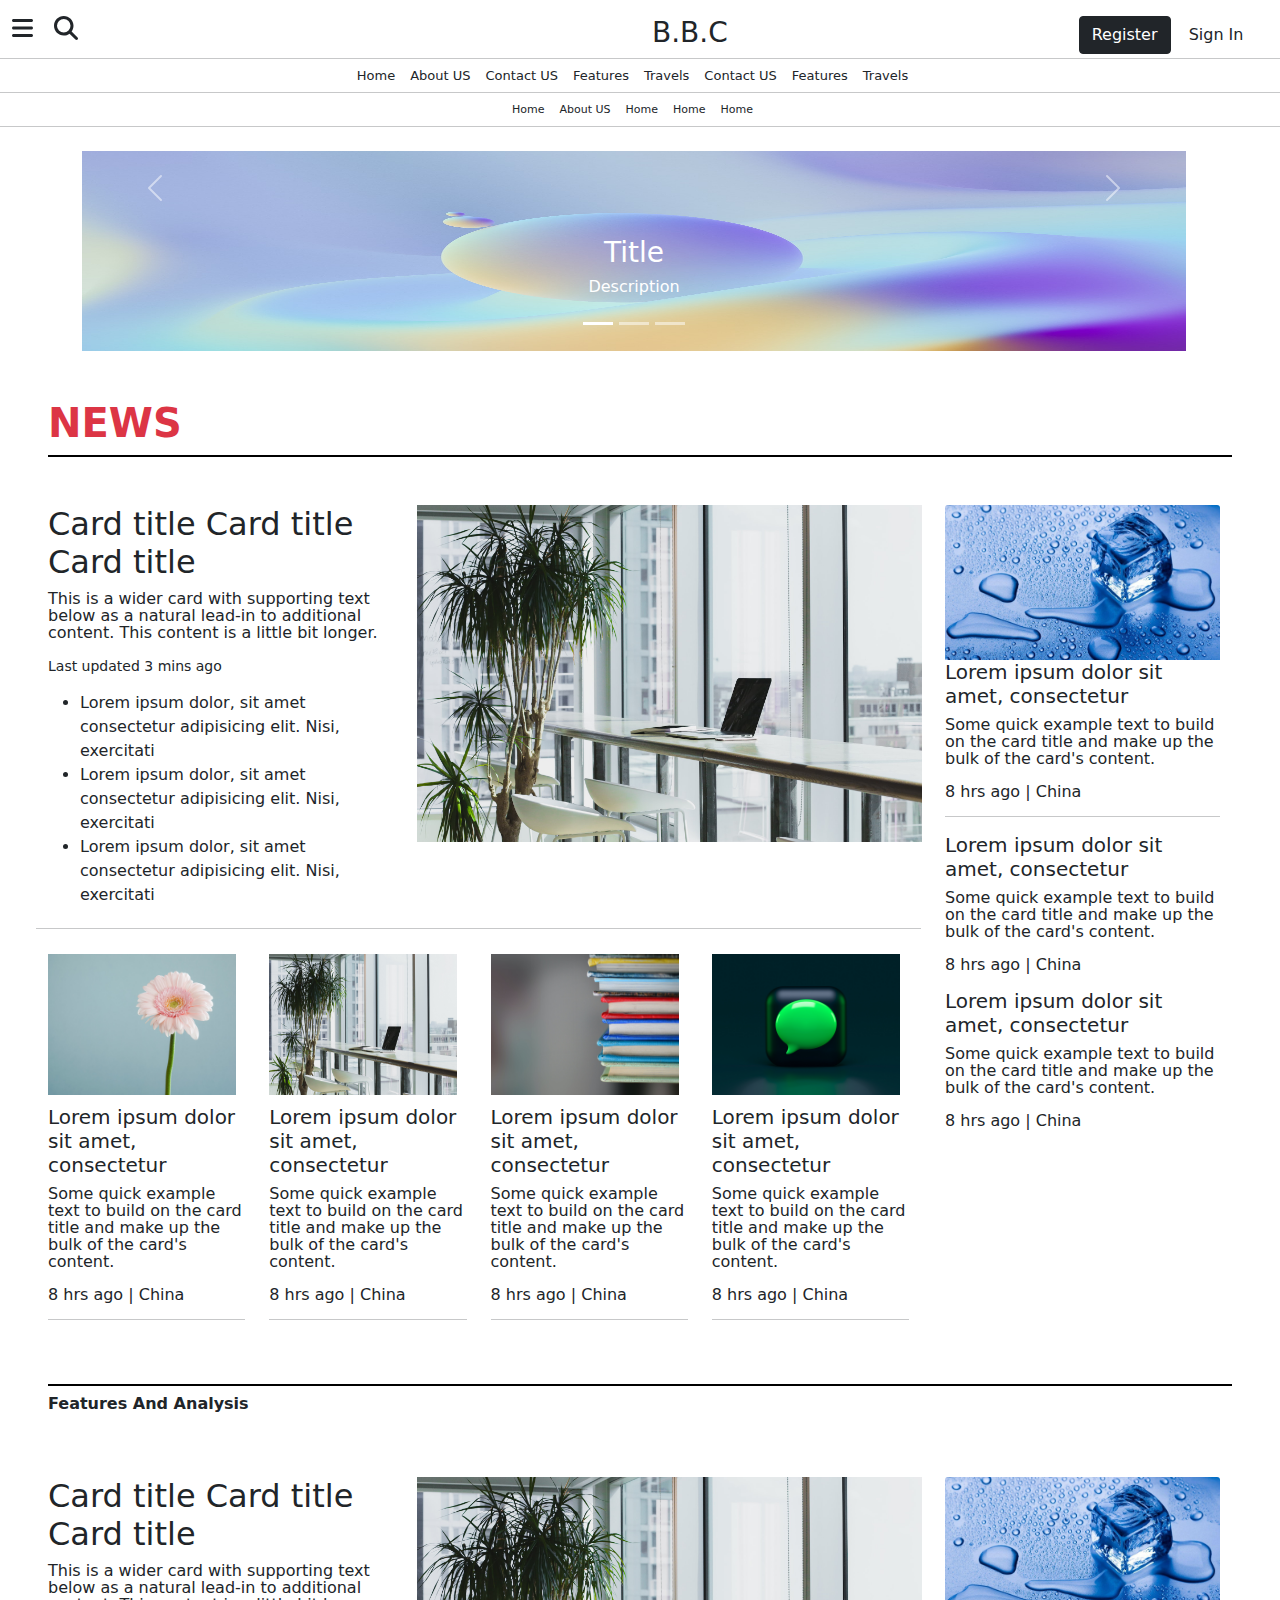
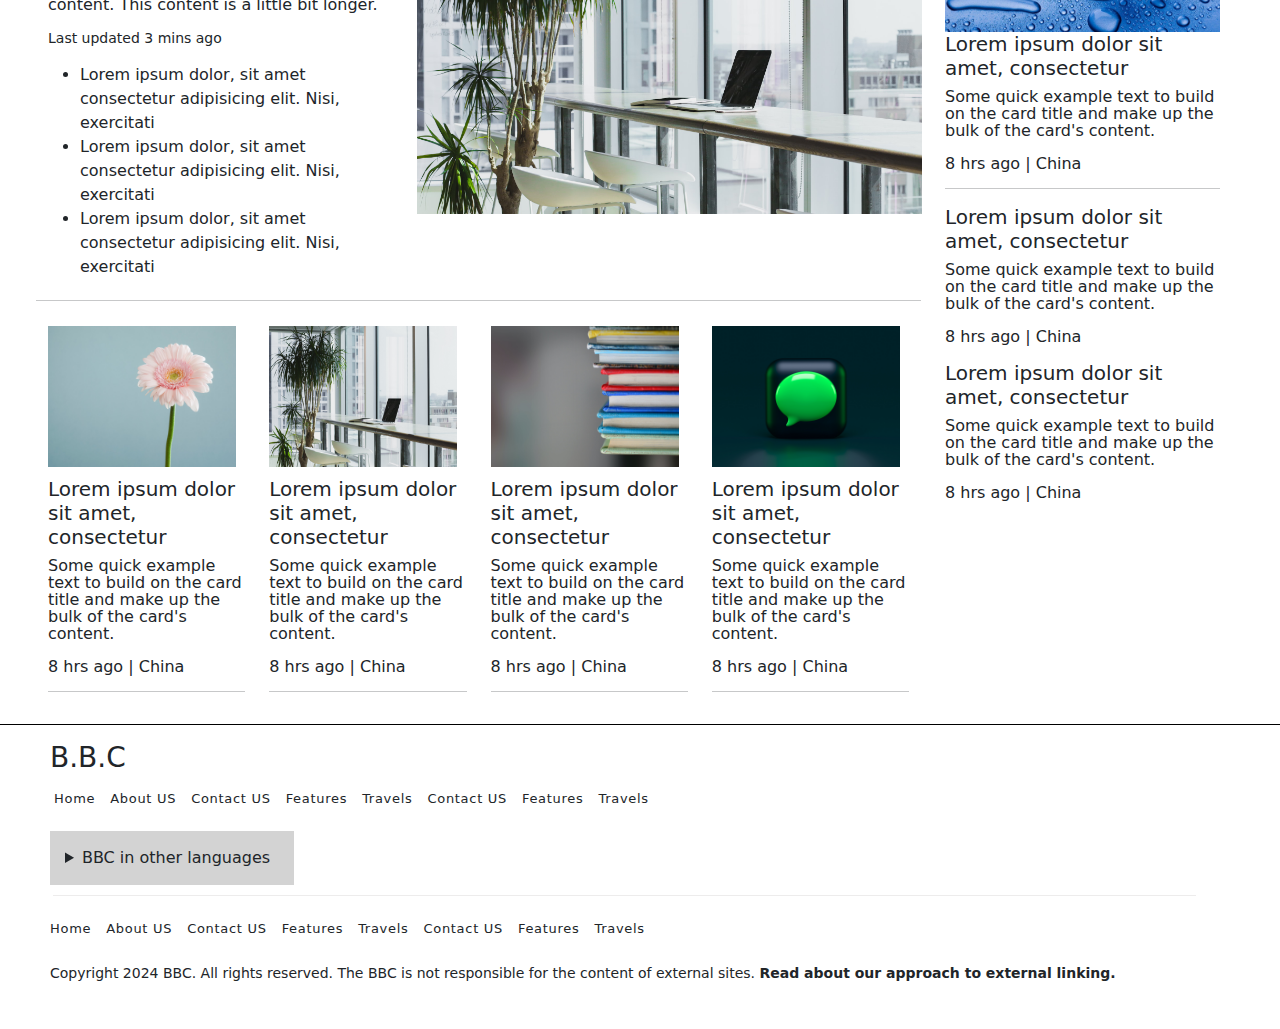
==== index.html @ 5e4a87ff "first commit" ====
<!DOCTYPE html>
<html lang="en">

<head>
    <meta charset="UTF-8">
    <meta name="viewport" content="width=device-width, initial-scale=1.0">
    <link rel="stylesheet" href="css/all.min.css">
    <link rel="stylesheet" href="css/bootstrap.min.css">
    <script src="js/jquery-3.7.1.min.js"></script>
    <script src="js/all.min.js"></script>
    <script src="js/bootstrap.bundle.js"></script>
    <link rel="stylesheet" href="css/style.css">
    <title>News Website</title>
</head>

<body>
    <!-- Start of header -->
    <div class="container-fluid header bgColor-primary">
        <div class="row pt-3">
            <div class="col-md-6">
                <i class="fa-solid fa-bars fa-xl pe-3"></i>
                <i class="fa-solid fa-magnifying-glass fa-xl"></i>
            </div>
            <div class="col-md-4">
                <h3>B.B.C</h3>
            </div>
            <div class="col-md-2">
                <button class="btn btn-dark text-white">Register</button>
                <button class="btn text-black">Sign In</button>
            </div>
        </div>
        <div class="row main-heading">
            <hr>
            <ul>
                <li>Home</li>
                <li>About US</li>
                <li>Contact US</li>
                <li>Features</li>
                <li>Travels</li>
                <li>Contact US</li>
                <li>Features</li>
                <li>Travels</li>
            </ul>
            <hr>
        </div>
        <div class="row sub-heading">
            <ul>
                <li>Home</li>
                <li>About US</li>
                <li>Home</li>
                <li>Home</li>
                <li>Home</li>
            </ul>
            <hr>
        </div>
    </div>


    <!-- Start Main content -->
    <div class="container pt-4">
        <div class="row">
            <div id="carouselId" class="carousel slide" data-bs-ride="carousel">
                <ol class="carousel-indicators">
                    <li data-bs-target="#carouselId" data-bs-slide-to="0" class="active" aria-current="true"
                        aria-label="First slide"></li>
                    <li data-bs-target="#carouselId" data-bs-slide-to="1" aria-label="Second slide"></li>
                    <li data-bs-target="#carouselId" data-bs-slide-to="2" aria-label="Third slide"></li>
                </ol>
                <div class="carousel-inner" role="listbox">
                    <div class="carousel-item active">
                        <img src="images/1.jpg" class="w-100 d-block" alt="First slide" />
                        <div class="carousel-caption d-none d-md-block">
                            <h3>Title</h3>
                            <p>Description</p>
                        </div>
                    </div>
                    <div class="carousel-item">
                        <img src="images/wp3022778-3d-wallpaper-for-laptop.jpg" class="w-100 d-block" alt="Second slide" />
                        <div class="carousel-caption d-none d-md-block">
                            <h3>Title</h3>
                            <p>Description</p>
                        </div>
                    </div>
                    <div class="carousel-item">
                        <img src="images/wp3022771-3d-wallpaper-for-laptop.jpg" class="w-100 d-block" alt="Third slide" />
                        <div class="carousel-caption d-none d-md-block">
                            <h3>Title</h3>
                            <p>Description</p>
                        </div>
                    </div>
                </div>
                <button class="carousel-control-prev" type="button" data-bs-target="#carouselId" data-bs-slide="prev">
                    <span class="carousel-control-prev-icon" aria-hidden="true"></span>
                    <span class="visually-hidden">Previous</span>
                </button>
                <button class="carousel-control-next" type="button" data-bs-target="#carouselId" data-bs-slide="next">
                    <span class="carousel-control-next-icon" aria-hidden="true"></span>
                    <span class="visually-hidden">Next</span>
                </button>
            </div>
        </div>
    </div>
    <!-- End Main content -->


    <div class="container-fluid pt-5 px-5">
        <h1 class="text-danger fw-bold">NEWS</h1>
        <hr class="full-divider">
        <div class="row pt-5">
        <div class="col-md-9">
            <div class="row">
                <div class="col-md-5">
                    <h2>Card title Card title Card title </h2>
                    <p>This is a wider card with supporting text below as a natural lead-in to additional content. This
                        content is a little bit longer.</p>
                    <p><small class="text-body-secondary">Last updated 3 mins ago</small></p>
                    <ul>
                        <li>Lorem ipsum dolor, sit amet consectetur adipisicing elit. Nisi, exercitati</li>
                        <li>Lorem ipsum dolor, sit amet consectetur adipisicing elit. Nisi, exercitati</li>
                        <li>Lorem ipsum dolor, sit amet consectetur adipisicing elit. Nisi, exercitati</li>
                    </ul>
                </div>
                <div class="col-md-7">
                    <img src="images/alesia-kazantceva-VWcPlbHglYc-unsplash (1).jpg" class="medium-img-size" alt=""
                        srcset="">
                </div>
                <hr class="pm">

                <div class="col-md-3">
                    <img src="images/andrew-small-EfhCUc_fjrU-unsplash.jpg" class="small-img-size" alt="...">
                    <h5>Lorem ipsum dolor sit amet, consectetur</h5>
                    <p class="card-text mb-3">Some quick example text to build on the card title and make up the bulk of the
                        card's content.</p>
                    <p>8 hrs ago | China</p>
                    <hr>
                </div>
                <div class="col-md-3">
                    <img src="images/alesia-kazantceva-VWcPlbHglYc-unsplash.jpg" class="small-img-size" alt="...">
                    <h5>Lorem ipsum dolor sit amet, consectetur</h5>
                    <p class="card-text mb-3">Some quick example text to build on the card title and make up the bulk of the
                        card's content.</p>
                    <p>8 hrs ago | China</p>
                    <hr>
                </div>
                <div class="col-md-3">
                    <img src="images/kimberly-farmer-lUaaKCUANVI-unsplash.jpg" class="small-img-size" alt="...">
                    <h5>Lorem ipsum dolor sit amet, consectetur</h5>
                    <p class="card-text mb-3">Some quick example text to build on the card title and make up the bulk of the
                        card's content.</p>
                    <p>8 hrs ago | China</p>
                    <hr>
                </div>
                <div class="col-md-3">
                    <img src="images/Bubble-green.jpg" class="small-img-size" alt="...">
                    <h5>Lorem ipsum dolor sit amet, consectetur</h5>
                    <p class="card-text mb-3">Some quick example text to build on the card title and make up the bulk of the
                        card's content.</p>
                    <p>8 hrs ago | China</p>
                    <hr>
                </div>

            </div>    
        </div>
            <div class="col-md-3">
                <div>
                    <img src="images/wp3022773-3d-wallpaper-for-laptop.jpg" class="card-img-top" alt="...">
                    <h5>Lorem ipsum dolor sit amet, consectetur</h5>
                    <p class="card-text mb-3">Some quick example text to build on the card title and make up the bulk of the
                        card's content.</p>
                    <p>8 hrs ago | China</p>
                    <hr>
                </div>
                <div>
                    <h5>Lorem ipsum dolor sit amet, consectetur</h5>
                    <p class="card-text mb-3">Some quick example text to build on the card title and make up the bulk of the
                        card's content.</p>
                    <p>8 hrs ago | China</p> 
                </div>
                <div>
                    <h5>Lorem ipsum dolor sit amet, consectetur</h5>
                    <p class="card-text mb-3">Some quick example text to build on the card title and make up the bulk of the
                        card's content.</p>
                    <p>8 hrs ago | China</p>
                    
                </div>
                
            </div>
         
        </div>
    </div>

    <div class="container-fluid pt-5 px-5">
        <hr class="full-divider">
        <h6 class="fw-bold py-2">Features And Analysis</h6>
        <div class="row pt-5">
        <div class="col-md-9">
            <div class="row">
                
                <div class="col-sm-12 col-md-5">
                    <h2>Card title Card title Card title </h2>
                    <p>This is a wider card with supporting text below as a natural lead-in to additional content. This
                        content is a little bit longer.</p>
                    <p><small class="text-body-secondary">Last updated 3 mins ago</small></p>
                    <ul>
                        <li>Lorem ipsum dolor, sit amet consectetur adipisicing elit. Nisi, exercitati</li>
                        <li>Lorem ipsum dolor, sit amet consectetur adipisicing elit. Nisi, exercitati</li>
                        <li>Lorem ipsum dolor, sit amet consectetur adipisicing elit. Nisi, exercitati</li>
                    </ul>
                </div>
                <div class="col-sm-12 col-md-7">
                    <img src="images/alesia-kazantceva-VWcPlbHglYc-unsplash (1).jpg" class="medium-img-size" alt=""
                        srcset="">
                </div>
                <hr class="pm">

                <div class="col-sm-6 col-md-4 col-lg-3">
                    <img src="images/andrew-small-EfhCUc_fjrU-unsplash.jpg" class="small-img-size" alt="...">
                    <h5>Lorem ipsum dolor sit amet, consectetur</h5>
                    <p class="card-text mb-3">Some quick example text to build on the card title and make up the bulk of the
                        card's content.</p>
                    <p>8 hrs ago | China</p>
                    <hr>
                </div>
                <div class="col-sm-6 col-md-4 col-lg-3">
                    <img src="images/alesia-kazantceva-VWcPlbHglYc-unsplash.jpg" class="small-img-size" alt="...">
                    <h5>Lorem ipsum dolor sit amet, consectetur</h5>
                    <p class="card-text mb-3">Some quick example text to build on the card title and make up the bulk of the
                        card's content.</p>
                    <p>8 hrs ago | China</p>
                    <hr>
                </div>
                <div class="col-sm-6 col-md-4 col-lg-3">
                    <img src="images/kimberly-farmer-lUaaKCUANVI-unsplash.jpg" class="small-img-size" alt="...">
                    <h5>Lorem ipsum dolor sit amet, consectetur</h5>
                    <p class="card-text mb-3">Some quick example text to build on the card title and make up the bulk of the
                        card's content.</p>
                    <p>8 hrs ago | China</p>
                    <hr>
                </div>
                <div class="col-sm-6 col-md-4 col-lg-3">
                    <img src="images/Bubble-green.jpg" class="small-img-size" alt="...">
                    <h5>Lorem ipsum dolor sit amet, consectetur</h5>
                    <p class="card-text mb-3">Some quick example text to build on the card title and make up the bulk of the
                        card's content.</p>
                    <p>8 hrs ago | China</p>
                    <hr>
                </div>
            </div>    
        </div>
            <div class="col-md-3">
                <div>
                    <img src="images/wp3022773-3d-wallpaper-for-laptop.jpg" class="card-img-top" alt="...">
                    <h5>Lorem ipsum dolor sit amet, consectetur</h5>
                    <p class="card-text mb-3">Some quick example text to build on the card title and make up the bulk of the
                        card's content.</p>
                    <p>8 hrs ago | China</p>
                    <hr>
                </div>
                <div>
                    <h5>Lorem ipsum dolor sit amet, consectetur</h5>
                    <p class="card-text mb-3">Some quick example text to build on the card title and make up the bulk of the
                        card's content.</p>
                    <p>8 hrs ago | China</p> 
                </div>
                <div>
                    <h5>Lorem ipsum dolor sit amet, consectetur</h5>
                    <p class="card-text mb-3">Some quick example text to build on the card title and make up the bulk of the
                        card's content.</p>
                    <p>8 hrs ago | China</p>
                    
                </div>
                
            </div>
         
        </div>
    </div>
    </div>

    <!-- End of header -->
    <hr class="full-page-divider">
    <footer>
        <h3 class="">B.B.C</h3>
        <div class="row fheading">
            <ul class="p-3">
                <li>Home</li>
                <li>About US</li>
                <li>Contact US</li>
                <li>Features</li>
                <li>Travels</li>
                <li>Contact US</li>
                <li>Features</li>
                <li>Travels</li>
            </ul>

            <details>
                <summary>BBC in other languages</summary>
                <div class="container language">
                    <h2 class="py-3">The BBC is in multiple languages</h2>
                    <p>Read the BBC In your own language</p>

                    <table class="table">
                        <thead>
                            <tr>
                                <th scope="col">#</th>
                                <th scope="col">First</th>
                                <th scope="col">Last</th>
                                <th scope="col">Handle</th>
                            </tr>
                        </thead>
                        <tbody>
                            <tr>
                                <th scope="row">1</th>
                                <td>Mark</td>
                                <td>Otto</td>
                                <td>@mdo</td>
                            </tr>
                            <tr>
                                <th scope="row">2</th>
                                <td>Jacob</td>
                                <td>Thornton</td>
                                <td>@fat</td>
                            </tr>
                            <tr>
                                <th scope="row">3</th>
                                <td>Larry</td>
                                <td>the Bird</td>
                                <td>@twitter</td>
                            </tr>
                        </tbody>
                    </table>
                </div>
            </details>
            <hr>
        </div>

        <div class="row fheading">
            <ul class="py-3">
                <li>Home</li>
                <li>About US</li>
                <li>Contact US</li>
                <li>Features</li>
                <li>Travels</li>
                <li>Contact US</li>
                <li>Features</li>
                <li>Travels</li>
            </ul>
        </div>

        <small class="pb-5">Copyright 2024 BBC. All rights reserved.
            The BBC is not responsible for the content of external sites.
            <b>Read about our approach to external linking.</b></small>


    </footer>

</body>

</html>
---- css/style.css ----
:root{
    --color-primary:rgb(0, 0, 0);
    --background-color:rgb(255, 255, 255);
    --hr-color:rgb(207, 202, 202);
}

/* :root[mode="dark"]{
    --color-primary:white;
    --background-color:black;
    --hr-color:rgb(207, 202, 202);
} */

.bgColor-primary{
    background-color: var(--background-color);
}

.full-divider{
    height: 2px !important;
    background-color: black;
    opacity: inherit;
    margin: 0px;
}
.full-page-divider{
    height: 1px !important;
    background-color: black;
    opacity: inherit;
}
p{
    line-height: 17px;
}
.pm{
    margin-top: 5px;
    margin-bottom: 25px;
}
.medium-img-size{
    max-width:604%;
    max-height:337px;
}
.small-img-size{
    width:188px;
    height:141px;
    margin-bottom: 10px;
}
.header {
    position: fixed;
    z-index: 1;
}
body > div.container-fluid.header > div.row.sub-heading.bg-light > hr{
    margin-bottom: 0px;
}
.container-fluid,.header{
    padding-right: 0px;
}
.sub-heading ul {
    display: flex;
    justify-content: center;
    align-items: center;
    line-height: 1px;
    font-size: 11px;
}
.sub-heading ul li {
    display: inline;
    padding-right: 15px;
}
.main-heading ul {
    display: flex;
    justify-content: center;
    align-items: center;
    line-height: 1px;
    font-size: 13px;
    font-weight: 500;
}

.main-heading ul li {
    display: inline;
    padding-right: 15px;
}

.fheading ul {
    display: flex;
    align-items: center;
    line-height: 1px;
    font-size: 13px;
    font-weight: 500;
    /* margin: 0px 0px 5px 60px; */
}

.fheading ul li {
    display: inline;
    padding-right: 15px;

}
.row,.fheading{
    margin-right: 0px;
}
summary{
    /* margin-left: 105px; */
    background-color: lightgrey;
    width: 20%;
    padding: 15px;
    margin-bottom: 10px;
}
.language{
    margin-top:-10px;
    text-align: center;
    margin-left: auto;
    margin-right: auto;
    width: 85%;
    background-color: lightgray;
    padding-top: 60px;
  }
  .fheading ul{
    /* margin-left: 100px; */
    letter-spacing: 0.7px;
    font-weight: 500;
  }

  .fheading hr{
    margin-left: 15px;
    width: 92%;
    background-color: #b8b5b5;
    }
    footer{
        margin-left: 50px;
        text-align: left;
    }

    /* start Crousel */
    .carousel-item img{
        max-width: 1281px;
        margin: auto;
        max-height: 200px;
        margin-top: 127px;
        z-index: -6;
    }
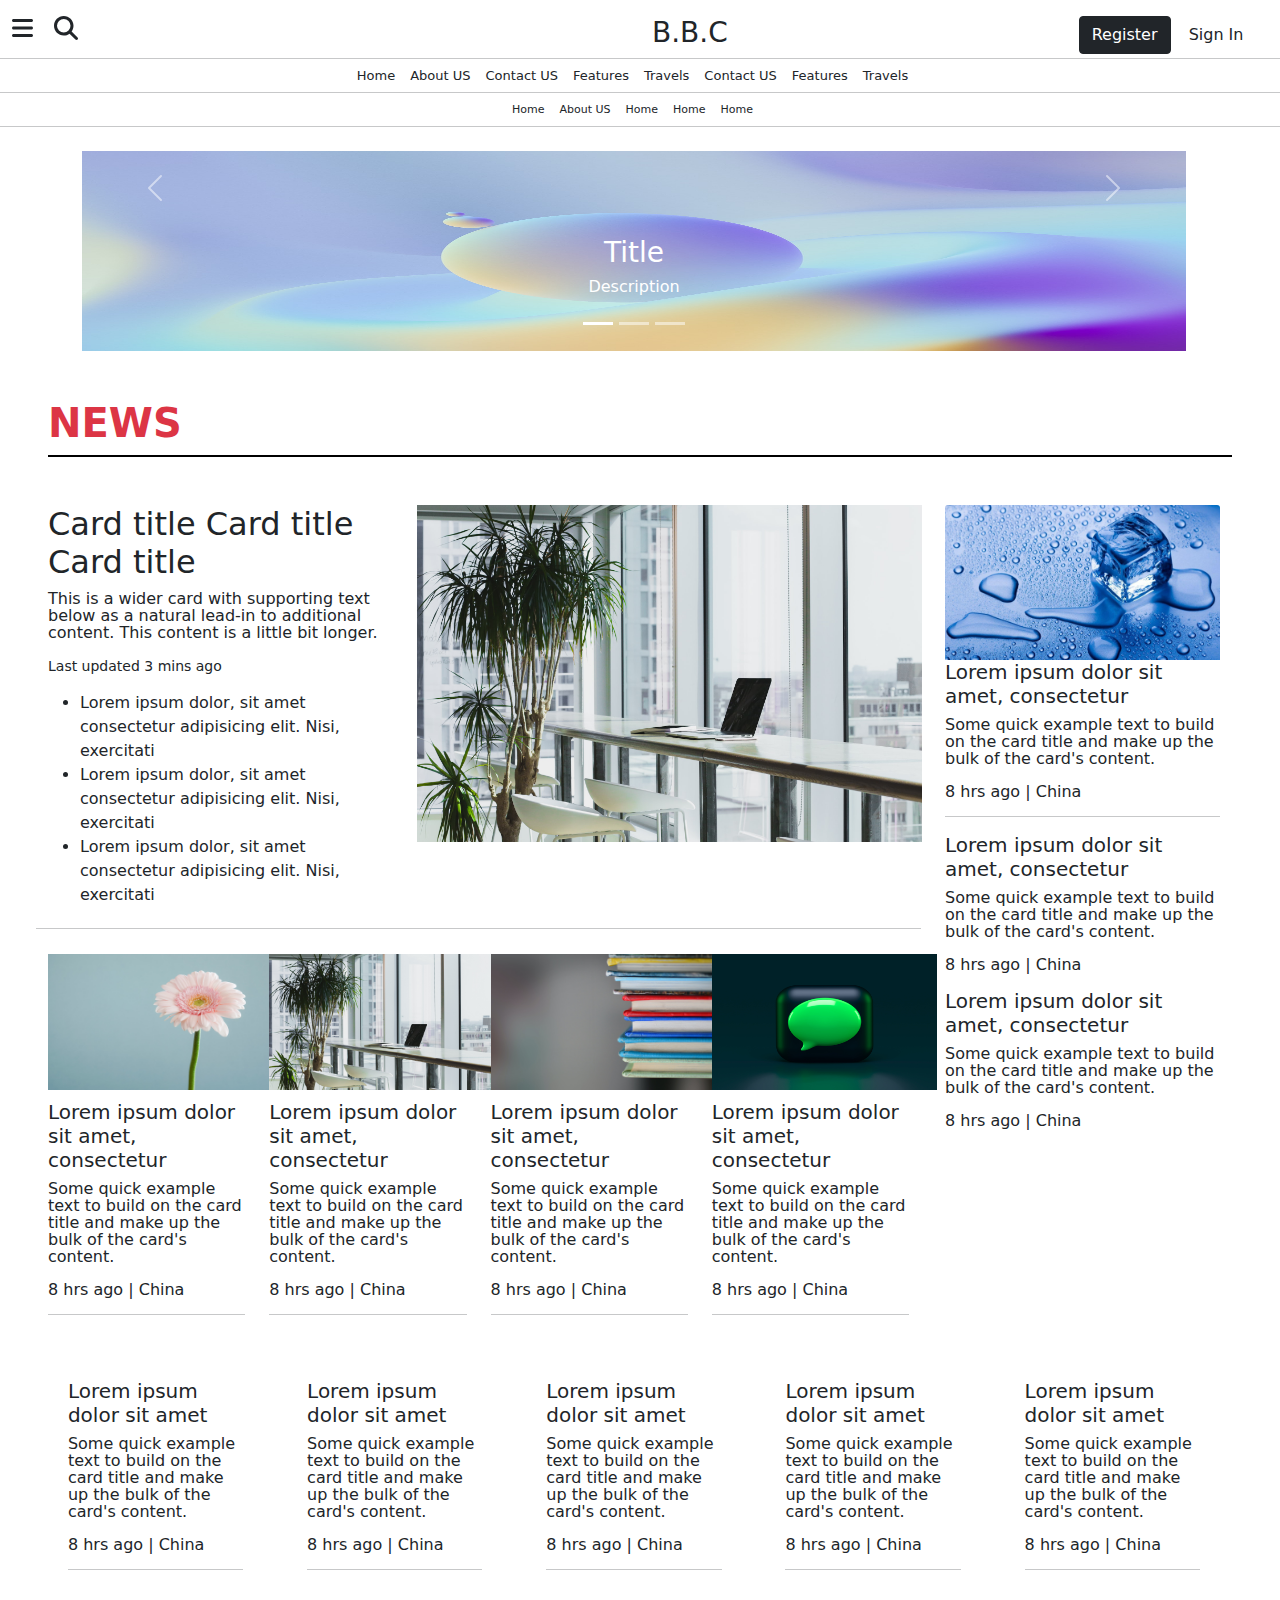
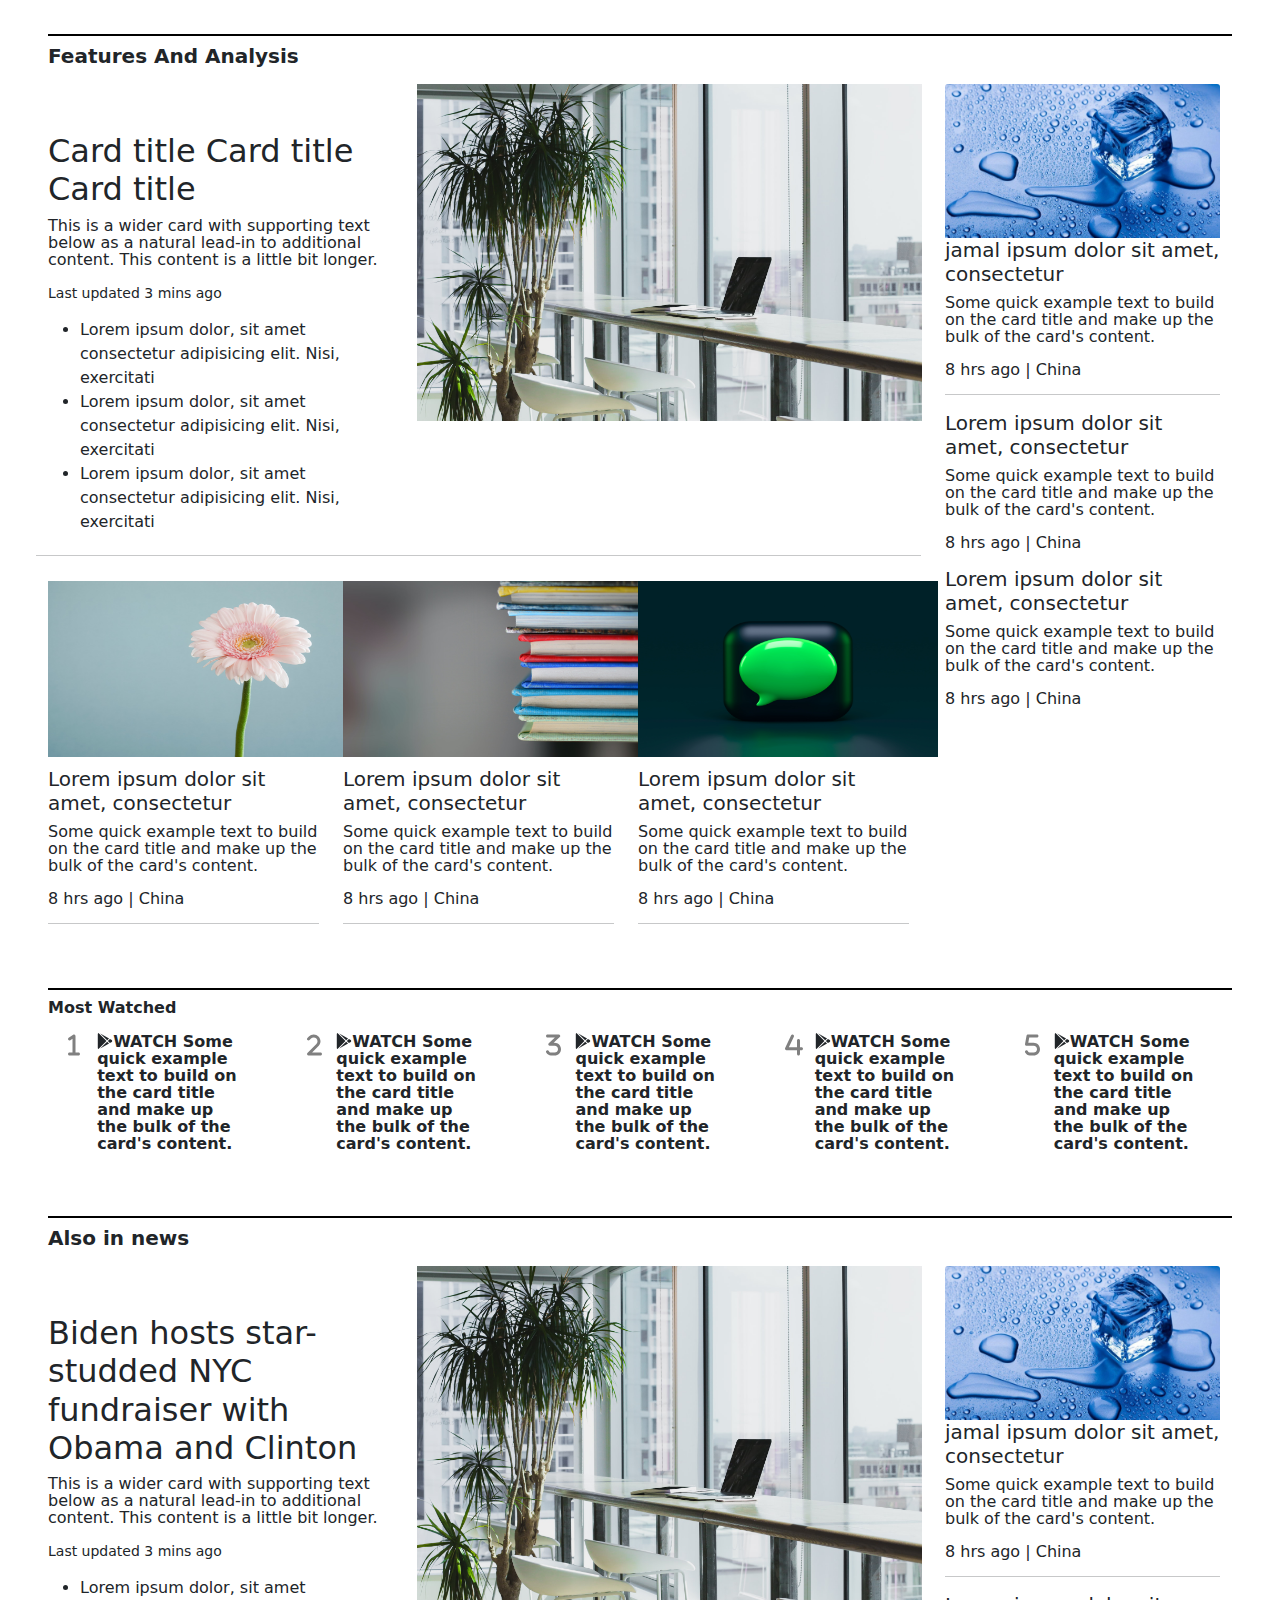
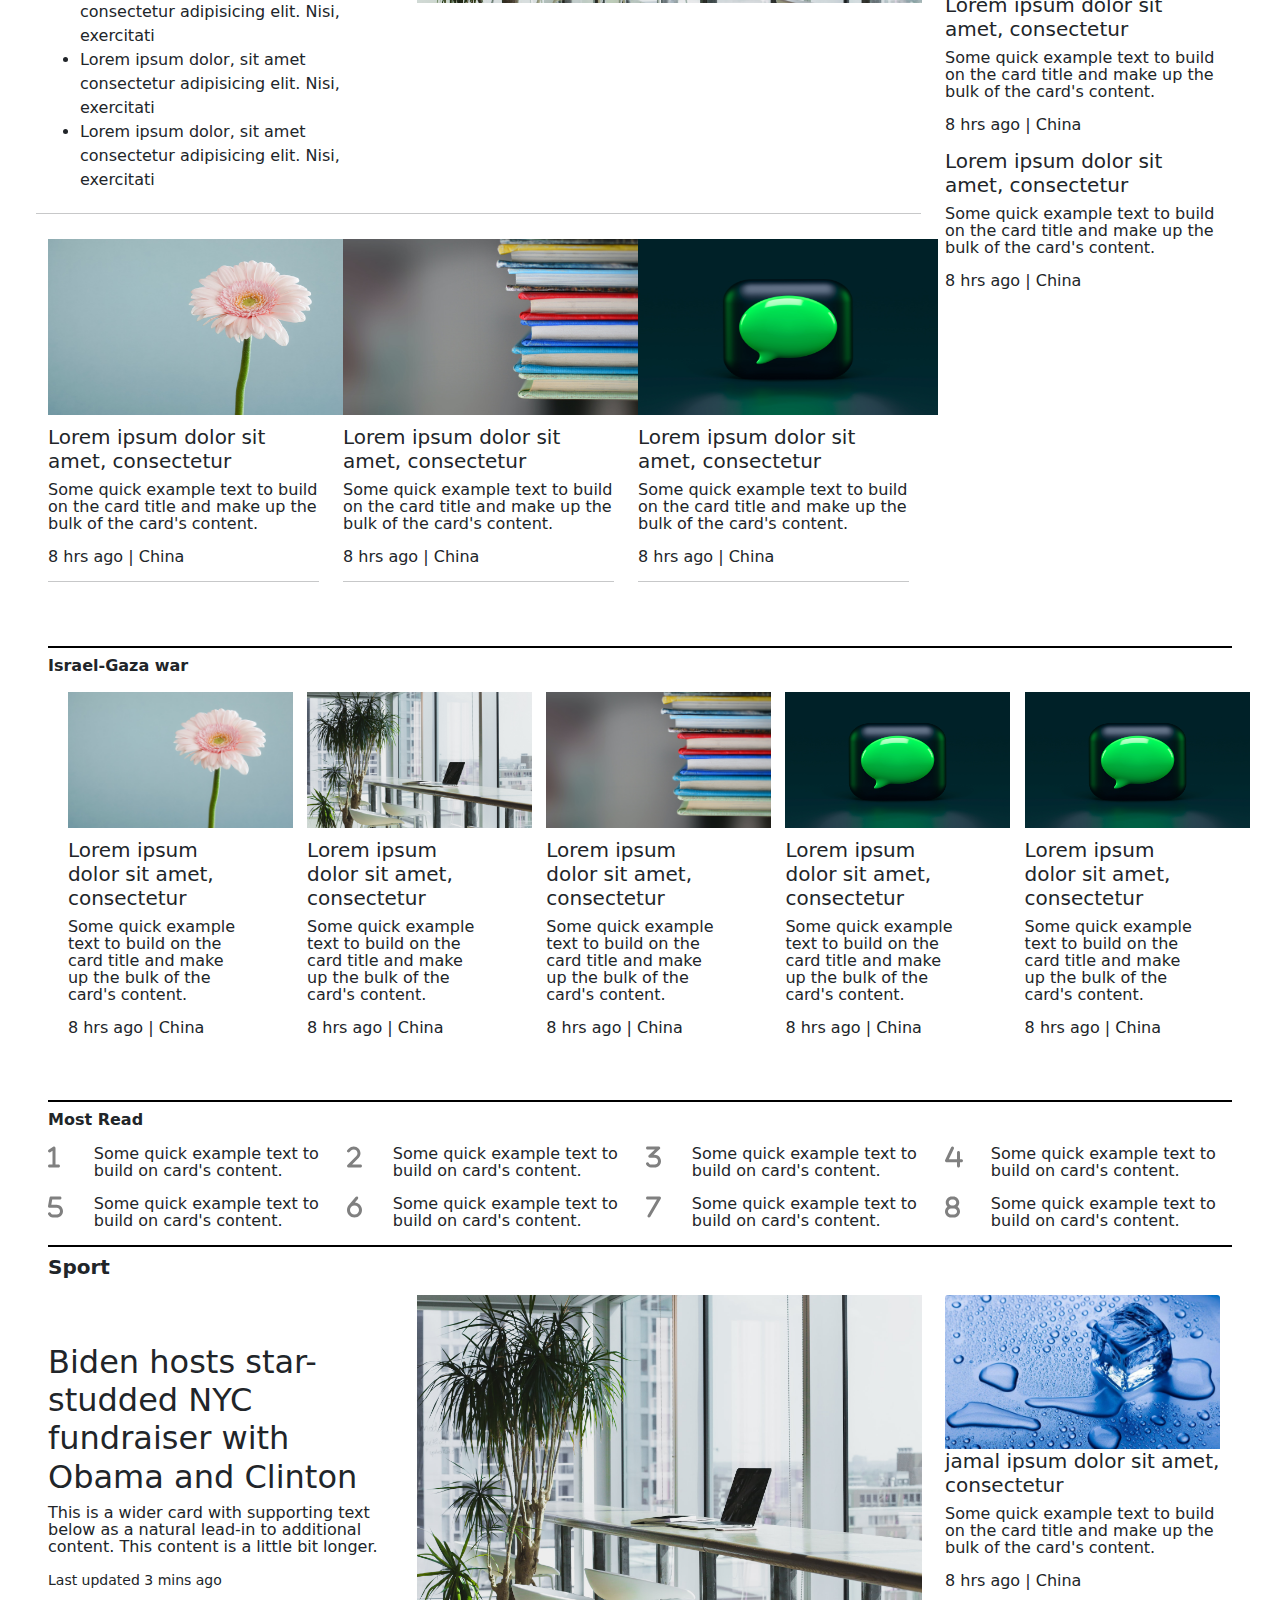
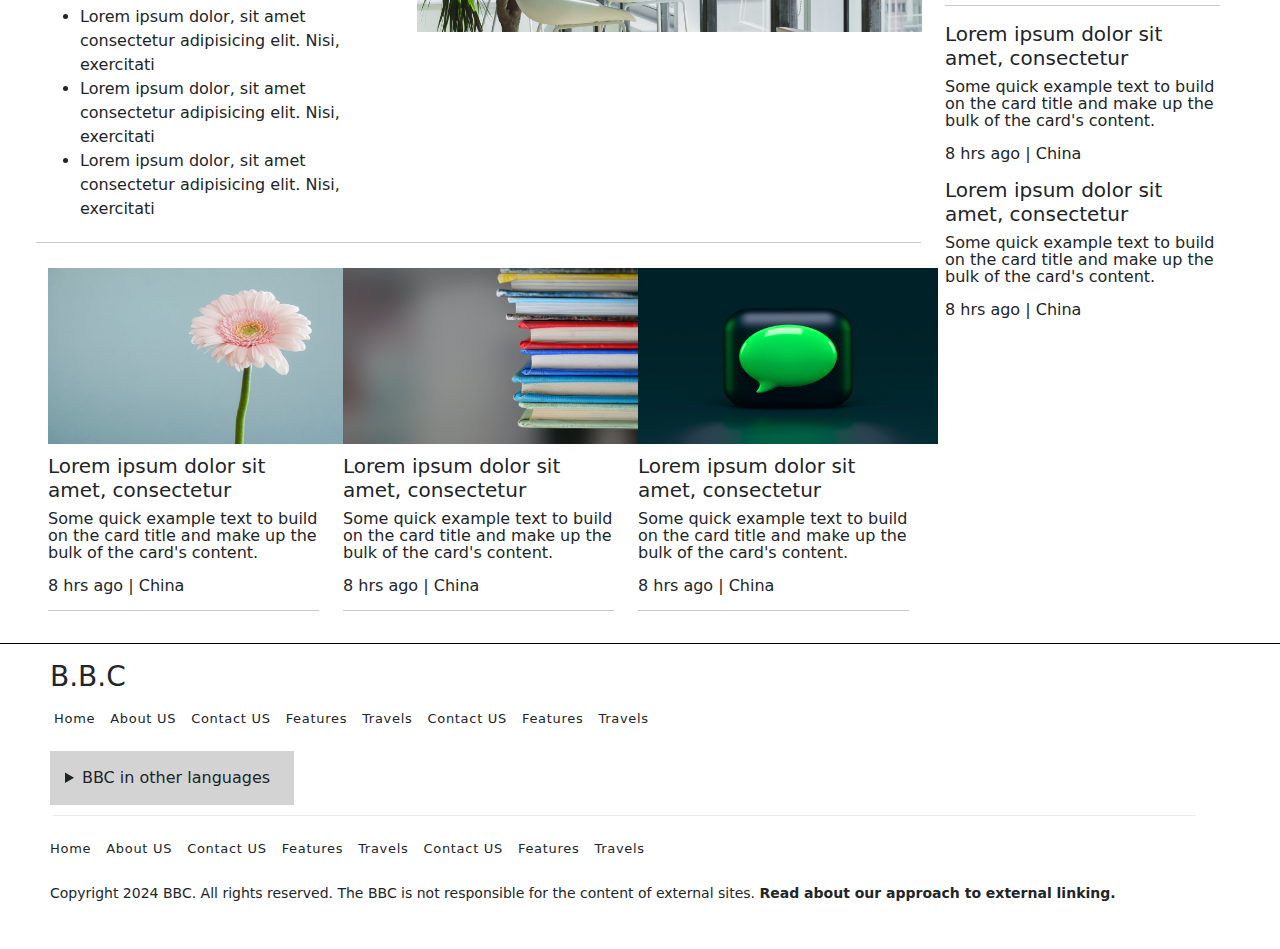
==== commit 7ff20a22: "singlepost file added" ====
--- a/index.html
+++ b/index.html
@@ -54,9 +54,9 @@
             <hr>
         </div>
     </div>
-
-
-    <!-- Start Main content -->
+    <!-- End of header -->
+
+    <!-- Start Crousel content -->
     <div class="container pt-4">
         <div class="row">
             <div id="carouselId" class="carousel slide" data-bs-ride="carousel">
@@ -75,14 +75,16 @@
                         </div>
                     </div>
                     <div class="carousel-item">
-                        <img src="images/wp3022778-3d-wallpaper-for-laptop.jpg" class="w-100 d-block" alt="Second slide" />
+                        <img src="images/wp3022778-3d-wallpaper-for-laptop.jpg" class="w-100 d-block"
+                            alt="Second slide" />
                         <div class="carousel-caption d-none d-md-block">
                             <h3>Title</h3>
                             <p>Description</p>
                         </div>
                     </div>
                     <div class="carousel-item">
-                        <img src="images/wp3022771-3d-wallpaper-for-laptop.jpg" class="w-100 d-block" alt="Third slide" />
+                        <img src="images/wp3022771-3d-wallpaper-for-laptop.jpg" class="w-100 d-block"
+                            alt="Third slide" />
                         <div class="carousel-caption d-none d-md-block">
                             <h3>Title</h3>
                             <p>Description</p>
@@ -100,18 +102,299 @@
             </div>
         </div>
     </div>
-    <!-- End Main content -->
-
-
+    <!-- End  Crousel content -->
+
+    <!-- Start News content -->
     <div class="container-fluid pt-5 px-5">
         <h1 class="text-danger fw-bold">NEWS</h1>
         <hr class="full-divider">
         <div class="row pt-5">
+            <div class="col-md-9">
+                <div class="row">
+                    <div class="col-md-5">
+                        <h2>Card title Card title Card title </h2>
+                        <p>This is a wider card with supporting text below as a natural lead-in to additional content.
+                            This
+                            content is a little bit longer.</p>
+                        <p><small class="text-body-secondary">Last updated 3 mins ago</small></p>
+                        <ul>
+                            <li>Lorem ipsum dolor, sit amet consectetur adipisicing elit. Nisi, exercitati</li>
+                            <li>Lorem ipsum dolor, sit amet consectetur adipisicing elit. Nisi, exercitati</li>
+                            <li>Lorem ipsum dolor, sit amet consectetur adipisicing elit. Nisi, exercitati</li>
+                        </ul>
+                    </div>
+
+                    <div class="col-md-7">
+                        <img src="images/alesia-kazantceva-VWcPlbHglYc-unsplash (1).jpg" class="large-img-size" alt=""
+                            srcset="">
+                    </div>
+                    <hr class="pm">
+
+                    <div class="col-md-3">
+                        <img src="images/andrew-small-EfhCUc_fjrU-unsplash.jpg" class="small-img-size" alt="...">
+                        <h5>Lorem ipsum dolor sit amet, consectetur</h5>
+                        <p class="card-text mb-3">Some quick example text to build on the card title and make up the
+                            bulk of the
+                            card's content.</p>
+                        <p>8 hrs ago | China</p>
+                        <hr>
+                    </div>
+                    <div class="col-md-3">
+                        <img src="images/alesia-kazantceva-VWcPlbHglYc-unsplash.jpg" class="small-img-size" alt="...">
+                        <h5>Lorem ipsum dolor sit amet, consectetur</h5>
+                        <p class="card-text mb-3">Some quick example text to build on the card title and make up the
+                            bulk of the
+                            card's content.</p>
+                        <p>8 hrs ago | China</p>
+                        <hr>
+                    </div>
+                    <div class="col-md-3">
+                        <img src="images/kimberly-farmer-lUaaKCUANVI-unsplash.jpg" class="small-img-size" alt="...">
+                        <h5>Lorem ipsum dolor sit amet, consectetur</h5>
+                        <p class="card-text mb-3">Some quick example text to build on the card title and make up the
+                            bulk of the
+                            card's content.</p>
+                        <p>8 hrs ago | China</p>
+                        <hr>
+                    </div>
+                    <div class="col-md-3">
+                        <img src="images/Bubble-green.jpg" class="small-img-size" alt="...">
+                        <h5>Lorem ipsum dolor sit amet, consectetur</h5>
+                        <p class="card-text mb-3">Some quick example text to build on the card title and make up the
+                            bulk of the
+                            card's content.</p>
+                        <p>8 hrs ago | China</p>
+                        <hr>
+                    </div>
+                </div>
+            </div>
+            <div class="col-md-3">
+                <div>
+                    <img src="images/wp3022773-3d-wallpaper-for-laptop.jpg" class="card-img-top" alt="...">
+                    <h5>Lorem ipsum dolor sit amet, consectetur</h5>
+                    <p class="card-text mb-3">Some quick example text to build on the card title and make up the bulk of
+                        the
+                        card's content.</p>
+                    <p>8 hrs ago | China</p>
+                    <hr>
+                </div>
+                <div>
+                    <h5>Lorem ipsum dolor sit amet, consectetur</h5>
+                    <p class="card-text mb-3">Some quick example text to build on the card title and make up the bulk of
+                        the
+                        card's content.</p>
+                    <p>8 hrs ago | China</p>
+                </div>
+                <div>
+                    <h5>Lorem ipsum dolor sit amet, consectetur</h5>
+                    <p class="card-text mb-3">Some quick example text to build on the card title and make up the bulk of
+                        the
+                        card's content.</p>
+                    <p>8 hrs ago | China</p>
+
+                </div>
+            </div>
+        </div>
+        <div class="row margin-auto mt-5">
+            <div class="col-md-2">
+                <h5>Lorem ipsum dolor sit amet</h5>
+                <p class="card-text mb-3">Some quick example text to build on the card title and make up the
+                    bulk of the
+                    card's content.</p>
+                <p>8 hrs ago | China</p>
+                <hr>
+            </div>
+            <div class="col-md-2">
+                <h5>Lorem ipsum dolor sit amet</h5>
+                <p class="card-text mb-3">Some quick example text to build on the card title and make up the
+                    bulk of the
+                    card's content.</p>
+                <p>8 hrs ago | China</p>
+                <hr>
+            </div>
+            <div class="col-md-2">
+                <h5>Lorem ipsum dolor sit amet</h5>
+                <p class="card-text mb-3">Some quick example text to build on the card title and make up the
+                    bulk of the
+                    card's content.</p>
+                <p>8 hrs ago | China</p>
+                <hr>
+            </div>
+            <div class="col-md-2">
+                <h5>Lorem ipsum dolor sit amet</h5>
+                <p class="card-text mb-3">Some quick example text to build on the card title and make up the
+                    bulk of the
+                    card's content.</p>
+                <p>8 hrs ago | China</p>
+                <hr>
+            </div>
+            <div class="col-md-2">
+                <h5>Lorem ipsum dolor sit amet</h5>
+                <p class="card-text mb-3">Some quick example text to build on the card title and make up the
+                    bulk of the
+                    card's content.</p>
+                <p>8 hrs ago | China</p>
+                <hr>
+            </div>
+        </div>
+    </div>
+    <!-- End News content -->
+
+    <!-- Start Feaatures and analysis content -->
+    <div class="container-fluid pt-5 px-5">
+        <hr class="full-divider">
+        <h5 class="fw-bold py-2">Features And Analysis</h5>
+        <div class="row">
+            <div class="col-md-9">
+                <div class="row">
+                    <div class="col-sm-12 col-md-5 mt-5">
+                        <h2>Card title Card title Card title </h2>
+                        <p>This is a wider card with supporting text below as a natural lead-in to additional content.
+                            This
+                            content is a little bit longer.</p>
+                        <p><small class="text-body-secondary">Last updated 3 mins ago</small></p>
+                        <ul>
+                            <li>Lorem ipsum dolor, sit amet consectetur adipisicing elit. Nisi, exercitati</li>
+                            <li>Lorem ipsum dolor, sit amet consectetur adipisicing elit. Nisi, exercitati</li>
+                            <li>Lorem ipsum dolor, sit amet consectetur adipisicing elit. Nisi, exercitati</li>
+                        </ul>
+                    </div>
+                    <div class="col-sm-12 col-md-7">
+                        <img src="images/alesia-kazantceva-VWcPlbHglYc-unsplash (1).jpg" class="large-img-size" alt=""
+                            srcset="">
+                    </div>
+                    <hr class="pm">
+
+                    <div class="col-sm-6 col-md-4">
+                        <img src="images/andrew-small-EfhCUc_fjrU-unsplash.jpg" class="medium-img-size" alt="...">
+                        <h5>Lorem ipsum dolor sit amet, consectetur</h5>
+                        <p class="card-text mb-3">Some quick example text to build on the card title and make up the
+                            bulk of the
+                            card's content.</p>
+                        <p>8 hrs ago | China</p>
+                        <hr>
+                    </div>
+                    <div class="col-sm-6 col-md-4">
+                        <img src="images/kimberly-farmer-lUaaKCUANVI-unsplash.jpg" class="medium-img-size" alt="...">
+                        <h5>Lorem ipsum dolor sit amet, consectetur</h5>
+                        <p class="card-text mb-3">Some quick example text to build on the card title and make up the
+                            bulk of the
+                            card's content.</p>
+                        <p>8 hrs ago | China</p>
+                        <hr>
+                    </div>
+                    <div class="col-sm-6 col-md-4">
+                        <img src="images/Bubble-green.jpg" class="medium-img-size" alt="...">
+                        <h5>Lorem ipsum dolor sit amet, consectetur</h5>
+                        <p class="card-text mb-3">Some quick example text to build on the card title and make up the
+                            bulk of the
+                            card's content.</p>
+                        <p>8 hrs ago | China</p>
+                        <hr>
+                    </div>
+                </div>
+            </div>
+            <div class="col-md-3">
+                <div>
+                    <img src="images/wp3022773-3d-wallpaper-for-laptop.jpg" class=" card-img-top" alt="...">
+                    <h5>jamal ipsum dolor sit amet, consectetur</h5>
+                    <p class="card-text mb-3">Some quick example text to build on the card title and make up the bulk of
+                        the
+                        card's content.</p>
+                    <p>8 hrs ago | China</p>
+                    <hr>
+                </div>
+                <div>
+                    <h5>Lorem ipsum dolor sit amet, consectetur</h5>
+                    <p class="card-text mb-3">Some quick example text to build on the card title and make up the bulk of
+                        the
+                        card's content.</p>
+                    <p>8 hrs ago | China</p>
+                </div>
+                <div>
+                    <h5>Lorem ipsum dolor sit amet, consectetur</h5>
+                    <p class="card-text mb-3">Some quick example text to build on the card title and make up the bulk of
+                        the
+                        card's content.</p>
+                    <p>8 hrs ago | China</p>
+
+                </div>
+            </div>
+        </div>
+    </div>
+    <!-- End Feaatures and analysis content -->
+
+<!-- Start Most Watched section -->
+<div class="container-fluid pt-5 px-5">
+    <hr class="full-divider">
+    <h6 class="fw-bold py-2">Most Watched</h6>
+    <div class="row margin-auto">
+        <div class="col-md-2 d-inline-flex">
+            <div class="col-md-2">
+                <i class="fa-solid fa-1 fa-xl icon-color"></i>
+            </div>
+            <div class="col-md-10">
+                <p class="card-text mb-3 fw-bold"><b><i class="fa-brands fa-google-play"></i>WATCH </b>Some quick example text to build on the card title and make up the
+                    bulk of the
+                    card's content.</p>
+            </div>
+        </div>
+
+        <div class="col-md-2 d-inline-flex">
+            <div class="col-md-2">
+                <i class="fa-solid fa-2 fa-xl icon-color"></i>
+            </div>
+            <div class="col-md-10">
+                <p class="card-text mb-3 fw-bold"><b><i class="fa-brands fa-google-play"></i>WATCH </b>Some quick example text to build on the card title and make up the
+                    bulk of the
+                    card's content.</p>
+            </div>
+        </div>
+        <div class="col-md-2 d-inline-flex">
+            <div class="col-md-2">
+                <i class="fa-solid fa-3 fa-xl icon-color"></i>
+            </div>
+            <div class="col-md-10">
+                <p class="card-text mb-3 fw-bold"><b><i class="fa-brands fa-google-play"></i>WATCH </b>Some quick example text to build on the card title and make up the
+                    bulk of the
+                    card's content.</p>
+            </div>
+        </div>
+        <div class="col-md-2 d-inline-flex">
+            <div class="col-md-2">
+                <i class="fa-solid fa-4 fa-xl icon-color"></i>
+            </div>
+            <div class="col-md-10">
+                <p class="card-text mb-3 fw-bold"><b><i class="fa-brands fa-google-play"></i>WATCH </b>Some quick example text to build on the card title and make up the
+                    bulk of the
+                    card's content.</p>
+            </div>
+        </div>
+        <div class="col-md-2 d-inline-flex">
+            <div class="col-md-2">
+                <i class="fa-solid fa-5 fa-xl icon-color"></i>
+            </div>
+            <div class="col-md-10">
+                <p class="card-text mb-3 fw-bold"><b><i class="fa-brands fa-google-play"></i>WATCH </b>Some quick example text to build on the card title and make up the
+                    bulk of the
+                    card's content.</p>
+            </div>
+        </div>
+    </div>
+</div>
+<!-- End Most Watched section -->
+
+ <!-- Start Also News content -->
+ <div class="container-fluid pt-5 px-5">
+    <hr class="full-divider">
+    <h5 class="fw-bold py-2">Also in news</h5>
+    <div class="row">
         <div class="col-md-9">
             <div class="row">
-                <div class="col-md-5">
-                    <h2>Card title Card title Card title </h2>
-                    <p>This is a wider card with supporting text below as a natural lead-in to additional content. This
+                <div class="col-sm-12 col-md-5 mt-5">
+                    <h2>Biden hosts star-studded NYC fundraiser with Obama and Clinton </h2>
+                    <p>This is a wider card with supporting text below as a natural lead-in to additional content.
+                        This
                         content is a little bit longer.</p>
                     <p><small class="text-body-secondary">Last updated 3 mins ago</small></p>
                     <ul>
@@ -120,85 +403,205 @@
                         <li>Lorem ipsum dolor, sit amet consectetur adipisicing elit. Nisi, exercitati</li>
                     </ul>
                 </div>
-                <div class="col-md-7">
-                    <img src="images/alesia-kazantceva-VWcPlbHglYc-unsplash (1).jpg" class="medium-img-size" alt=""
+                <div class="col-sm-12 col-md-7">
+                    <img src="images/alesia-kazantceva-VWcPlbHglYc-unsplash (1).jpg" class="large-img-size" alt=""
                         srcset="">
                 </div>
                 <hr class="pm">
 
-                <div class="col-md-3">
-                    <img src="images/andrew-small-EfhCUc_fjrU-unsplash.jpg" class="small-img-size" alt="...">
-                    <h5>Lorem ipsum dolor sit amet, consectetur</h5>
-                    <p class="card-text mb-3">Some quick example text to build on the card title and make up the bulk of the
+                <div class="col-sm-6 col-md-4">
+                    <img src="images/andrew-small-EfhCUc_fjrU-unsplash.jpg" class="medium-img-size" alt="...">
+                    <h5>Lorem ipsum dolor sit amet, consectetur</h5>
+                    <p class="card-text mb-3">Some quick example text to build on the card title and make up the
+                        bulk of the
                         card's content.</p>
                     <p>8 hrs ago | China</p>
                     <hr>
                 </div>
-                <div class="col-md-3">
-                    <img src="images/alesia-kazantceva-VWcPlbHglYc-unsplash.jpg" class="small-img-size" alt="...">
-                    <h5>Lorem ipsum dolor sit amet, consectetur</h5>
-                    <p class="card-text mb-3">Some quick example text to build on the card title and make up the bulk of the
+                <div class="col-sm-6 col-md-4">
+                    <img src="images/kimberly-farmer-lUaaKCUANVI-unsplash.jpg" class="medium-img-size" alt="...">
+                    <h5>Lorem ipsum dolor sit amet, consectetur</h5>
+                    <p class="card-text mb-3">Some quick example text to build on the card title and make up the
+                        bulk of the
                         card's content.</p>
                     <p>8 hrs ago | China</p>
                     <hr>
                 </div>
-                <div class="col-md-3">
-                    <img src="images/kimberly-farmer-lUaaKCUANVI-unsplash.jpg" class="small-img-size" alt="...">
-                    <h5>Lorem ipsum dolor sit amet, consectetur</h5>
-                    <p class="card-text mb-3">Some quick example text to build on the card title and make up the bulk of the
+                <div class="col-sm-6 col-md-4">
+                    <img src="images/Bubble-green.jpg" class="medium-img-size" alt="...">
+                    <h5>Lorem ipsum dolor sit amet, consectetur</h5>
+                    <p class="card-text mb-3">Some quick example text to build on the card title and make up the
+                        bulk of the
                         card's content.</p>
                     <p>8 hrs ago | China</p>
                     <hr>
                 </div>
-                <div class="col-md-3">
-                    <img src="images/Bubble-green.jpg" class="small-img-size" alt="...">
-                    <h5>Lorem ipsum dolor sit amet, consectetur</h5>
-                    <p class="card-text mb-3">Some quick example text to build on the card title and make up the bulk of the
-                        card's content.</p>
-                    <p>8 hrs ago | China</p>
-                    <hr>
-                </div>
-
-            </div>    
-        </div>
-            <div class="col-md-3">
-                <div>
-                    <img src="images/wp3022773-3d-wallpaper-for-laptop.jpg" class="card-img-top" alt="...">
-                    <h5>Lorem ipsum dolor sit amet, consectetur</h5>
-                    <p class="card-text mb-3">Some quick example text to build on the card title and make up the bulk of the
-                        card's content.</p>
-                    <p>8 hrs ago | China</p>
-                    <hr>
-                </div>
-                <div>
-                    <h5>Lorem ipsum dolor sit amet, consectetur</h5>
-                    <p class="card-text mb-3">Some quick example text to build on the card title and make up the bulk of the
-                        card's content.</p>
-                    <p>8 hrs ago | China</p> 
-                </div>
-                <div>
-                    <h5>Lorem ipsum dolor sit amet, consectetur</h5>
-                    <p class="card-text mb-3">Some quick example text to build on the card title and make up the bulk of the
-                        card's content.</p>
-                    <p>8 hrs ago | China</p>
-                    
-                </div>
-                
-            </div>
-         
-        </div>
-    </div>
-
-    <div class="container-fluid pt-5 px-5">
-        <hr class="full-divider">
-        <h6 class="fw-bold py-2">Features And Analysis</h6>
-        <div class="row pt-5">
+            </div>
+        </div>
+        <div class="col-md-3">
+            <div>
+                <img src="images/wp3022773-3d-wallpaper-for-laptop.jpg" class=" card-img-top" alt="...">
+                <h5>jamal ipsum dolor sit amet, consectetur</h5>
+                <p class="card-text mb-3">Some quick example text to build on the card title and make up the bulk of
+                    the
+                    card's content.</p>
+                <p>8 hrs ago | China</p>
+                <hr>
+            </div>
+            <div>
+                <h5>Lorem ipsum dolor sit amet, consectetur</h5>
+                <p class="card-text mb-3">Some quick example text to build on the card title and make up the bulk of
+                    the
+                    card's content.</p>
+                <p>8 hrs ago | China</p>
+            </div>
+            <div>
+                <h5>Lorem ipsum dolor sit amet, consectetur</h5>
+                <p class="card-text mb-3">Some quick example text to build on the card title and make up the bulk of
+                    the
+                    card's content.</p>
+                <p>8 hrs ago | China</p>
+
+            </div>
+        </div>
+    </div>
+</div>
+<!-- End Also News content -->
+
+<!-- Start another category section -->
+<div class="container-fluid pt-5 px-5">
+    <hr class="full-divider">
+    <h6 class="fw-bold py-2">Israel-Gaza war</h6>
+    <div class="row margin-auto">
+        <div class="col-md-2">
+            <img src="images/andrew-small-EfhCUc_fjrU-unsplash.jpg" class="small-img-size" alt="...">
+            <h5>Lorem ipsum dolor sit amet, consectetur</h5>
+            <p class="card-text mb-3">Some quick example text to build on the card title and make up the
+                bulk of the
+                card's content.</p>
+            <p>8 hrs ago | China</p>
+        </div>
+        <div class="col-md-2">
+            <img src="images/alesia-kazantceva-VWcPlbHglYc-unsplash.jpg" class="small-img-size" alt="...">
+            <h5>Lorem ipsum dolor sit amet, consectetur</h5>
+            <p class="card-text mb-3">Some quick example text to build on the card title and make up the
+                bulk of the
+                card's content.</p>
+            <p>8 hrs ago | China</p>
+        </div>
+        <div class="col-md-2">
+            <img src="images/kimberly-farmer-lUaaKCUANVI-unsplash.jpg" class="small-img-size" alt="...">
+            <h5>Lorem ipsum dolor sit amet, consectetur</h5>
+            <p class="card-text mb-3">Some quick example text to build on the card title and make up the
+                bulk of the
+                card's content.</p>
+            <p>8 hrs ago | China</p>
+        </div>
+        <div class="col-md-2">
+            <img src="images/Bubble-green.jpg" class="small-img-size" alt="...">
+            <h5>Lorem ipsum dolor sit amet, consectetur</h5>
+            <p class="card-text mb-3">Some quick example text to build on the card title and make up the
+                bulk of the
+                card's content.</p>
+            <p>8 hrs ago | China</p>
+        </div>
+        <div class="col-md-2">
+            <img src="images/Bubble-green.jpg" class="small-img-size" alt="...">
+            <h5>Lorem ipsum dolor sit amet, consectetur</h5>
+            <p class="card-text mb-3">Some quick example text to build on the card title and make up the
+                bulk of the
+                card's content.</p>
+            <p>8 hrs ago | China</p>
+        </div>
+    </div>
+    
+</div>
+<!-- End Most Watched section -->
+
+<!-- End Most read section -->
+<div class="container-fluid pt-5 px-5">
+    <hr class="full-divider">
+    <h6 class="fw-bold py-2">Most Read</h6>
+    <div class="row margin-auto">
+        <div class="col-md-3 d-inline-flex">
+            <div class="col-md-2">
+                <i class="fa-solid fa-1 fa-xl icon-color"></i>
+            </div>
+            <div class="col-md-10">
+                <p class="card-text mb-3">Some quick example text to build on card's content.</p>
+            </div>
+        </div>
+        <div class="col-md-3 d-inline-flex">
+            <div class="col-md-2">
+                <i class="fa-solid fa-2 fa-xl icon-color"></i>
+            </div>
+            <div class="col-md-10">
+                <p class="card-text mb-3">Some quick example text to build on card's content.</p>
+            </div>
+        </div>
+        <div class="col-md-3 d-inline-flex">
+            <div class="col-md-2">
+                <i class="fa-solid fa-3 fa-xl icon-color"></i>
+            </div>
+            <div class="col-md-10">
+                <p class="card-text mb-3">Some quick example text to build on card's content.</p>
+            </div>
+        </div>
+        <div class="col-md-3 d-inline-flex">
+            <div class="col-md-2">
+                <i class="fa-solid fa-4 fa-xl icon-color"></i>
+            </div>
+            <div class="col-md-10">
+                <p class="card-text mb-3">Some quick example text to build on card's content.</p>
+            </div>
+        </div>
+        <div class="col-md-3 d-inline-flex">
+            <div class="col-md-2">
+                <i class="fa-solid fa-5 fa-xl icon-color"></i>
+            </div>
+            <div class="col-md-10">
+                <p class="card-text mb-3">Some quick example text to build on card's content.</p>
+            </div>
+        </div>
+        <div class="col-md-3 d-inline-flex">
+            <div class="col-md-2">
+                <i class="fa-solid fa-6 fa-xl icon-color"></i>
+            </div>
+            <div class="col-md-10">
+                <p class="card-text mb-3">Some quick example text to build on card's content.</p>
+            </div>
+        </div>
+        <div class="col-md-3 d-inline-flex">
+            <div class="col-md-2">
+                <i class="fa-solid fa-7 fa-xl icon-color"></i>
+            </div>
+            <div class="col-md-10">
+                <p class="card-text mb-3">Some quick example text to build on card's content.</p>
+            </div>
+        </div>
+        <div class="col-md-3 d-inline-flex">
+            <div class="col-md-2">
+                <i class="fa-solid fa-8 fa-xl icon-color"></i>
+            </div>
+            <div class="col-md-10">
+                <p class="card-text mb-3">Some quick example text to build on card's content.</p>
+            </div>
+        </div>
+    </div>
+</div>
+<!-- End Most read section -->
+
+<!-- End sport News content -->
+ <div class="container-fluid px-5">
+    <hr class="full-divider">
+    <h5 class="fw-bold py-2">Sport</h5>
+    <div class="row">
         <div class="col-md-9">
             <div class="row">
-                
-                <div class="col-sm-12 col-md-5">
-                    <h2>Card title Card title Card title </h2>
-                    <p>This is a wider card with supporting text below as a natural lead-in to additional content. This
+                <div class="col-sm-12 col-md-5 mt-5">
+                    <h2>Biden hosts star-studded NYC fundraiser with Obama and Clinton </h2>
+                    <p>This is a wider card with supporting text below as a natural lead-in to additional content.
+                        This
                         content is a little bit longer.</p>
                     <p><small class="text-body-secondary">Last updated 3 mins ago</small></p>
                     <ul>
@@ -208,75 +611,71 @@
                     </ul>
                 </div>
                 <div class="col-sm-12 col-md-7">
-                    <img src="images/alesia-kazantceva-VWcPlbHglYc-unsplash (1).jpg" class="medium-img-size" alt=""
+                    <img src="images/alesia-kazantceva-VWcPlbHglYc-unsplash (1).jpg" class="large-img-size" alt=""
                         srcset="">
                 </div>
                 <hr class="pm">
 
-                <div class="col-sm-6 col-md-4 col-lg-3">
-                    <img src="images/andrew-small-EfhCUc_fjrU-unsplash.jpg" class="small-img-size" alt="...">
-                    <h5>Lorem ipsum dolor sit amet, consectetur</h5>
-                    <p class="card-text mb-3">Some quick example text to build on the card title and make up the bulk of the
+                <div class="col-sm-6 col-md-4">
+                    <img src="images/andrew-small-EfhCUc_fjrU-unsplash.jpg" class="medium-img-size" alt="...">
+                    <h5>Lorem ipsum dolor sit amet, consectetur</h5>
+                    <p class="card-text mb-3">Some quick example text to build on the card title and make up the
+                        bulk of the
                         card's content.</p>
                     <p>8 hrs ago | China</p>
                     <hr>
                 </div>
-                <div class="col-sm-6 col-md-4 col-lg-3">
-                    <img src="images/alesia-kazantceva-VWcPlbHglYc-unsplash.jpg" class="small-img-size" alt="...">
-                    <h5>Lorem ipsum dolor sit amet, consectetur</h5>
-                    <p class="card-text mb-3">Some quick example text to build on the card title and make up the bulk of the
+                <div class="col-sm-6 col-md-4">
+                    <img src="images/kimberly-farmer-lUaaKCUANVI-unsplash.jpg" class="medium-img-size" alt="...">
+                    <h5>Lorem ipsum dolor sit amet, consectetur</h5>
+                    <p class="card-text mb-3">Some quick example text to build on the card title and make up the
+                        bulk of the
                         card's content.</p>
                     <p>8 hrs ago | China</p>
                     <hr>
                 </div>
-                <div class="col-sm-6 col-md-4 col-lg-3">
-                    <img src="images/kimberly-farmer-lUaaKCUANVI-unsplash.jpg" class="small-img-size" alt="...">
-                    <h5>Lorem ipsum dolor sit amet, consectetur</h5>
-                    <p class="card-text mb-3">Some quick example text to build on the card title and make up the bulk of the
+                <div class="col-sm-6 col-md-4">
+                    <img src="images/Bubble-green.jpg" class="medium-img-size" alt="...">
+                    <h5>Lorem ipsum dolor sit amet, consectetur</h5>
+                    <p class="card-text mb-3">Some quick example text to build on the card title and make up the
+                        bulk of the
                         card's content.</p>
                     <p>8 hrs ago | China</p>
                     <hr>
                 </div>
-                <div class="col-sm-6 col-md-4 col-lg-3">
-                    <img src="images/Bubble-green.jpg" class="small-img-size" alt="...">
-                    <h5>Lorem ipsum dolor sit amet, consectetur</h5>
-                    <p class="card-text mb-3">Some quick example text to build on the card title and make up the bulk of the
-                        card's content.</p>
-                    <p>8 hrs ago | China</p>
-                    <hr>
-                </div>
-            </div>    
-        </div>
-            <div class="col-md-3">
-                <div>
-                    <img src="images/wp3022773-3d-wallpaper-for-laptop.jpg" class="card-img-top" alt="...">
-                    <h5>Lorem ipsum dolor sit amet, consectetur</h5>
-                    <p class="card-text mb-3">Some quick example text to build on the card title and make up the bulk of the
-                        card's content.</p>
-                    <p>8 hrs ago | China</p>
-                    <hr>
-                </div>
-                <div>
-                    <h5>Lorem ipsum dolor sit amet, consectetur</h5>
-                    <p class="card-text mb-3">Some quick example text to build on the card title and make up the bulk of the
-                        card's content.</p>
-                    <p>8 hrs ago | China</p> 
-                </div>
-                <div>
-                    <h5>Lorem ipsum dolor sit amet, consectetur</h5>
-                    <p class="card-text mb-3">Some quick example text to build on the card title and make up the bulk of the
-                        card's content.</p>
-                    <p>8 hrs ago | China</p>
-                    
-                </div>
-                
-            </div>
-         
-        </div>
-    </div>
-    </div>
-
-    <!-- End of header -->
+            </div>
+        </div>
+        <div class="col-md-3">
+            <div>
+                <img src="images/wp3022773-3d-wallpaper-for-laptop.jpg" class=" card-img-top" alt="...">
+                <h5>jamal ipsum dolor sit amet, consectetur</h5>
+                <p class="card-text mb-3">Some quick example text to build on the card title and make up the bulk of
+                    the
+                    card's content.</p>
+                <p>8 hrs ago | China</p>
+                <hr>
+            </div>
+            <div>
+                <h5>Lorem ipsum dolor sit amet, consectetur</h5>
+                <p class="card-text mb-3">Some quick example text to build on the card title and make up the bulk of
+                    the
+                    card's content.</p>
+                <p>8 hrs ago | China</p>
+            </div>
+            <div>
+                <h5>Lorem ipsum dolor sit amet, consectetur</h5>
+                <p class="card-text mb-3">Some quick example text to build on the card title and make up the bulk of
+                    the
+                    card's content.</p>
+                <p>8 hrs ago | China</p>
+
+            </div>
+        </div>
+    </div>
+</div>
+<!-- End sport News content -->
+
+    <!-- Start of Footer -->
     <hr class="full-page-divider">
     <footer>
         <h3 class="">B.B.C</h3>
@@ -291,7 +690,6 @@
                 <li>Features</li>
                 <li>Travels</li>
             </ul>
-
             <details>
                 <summary>BBC in other languages</summary>
                 <div class="container language">
@@ -352,7 +750,7 @@
 
 
     </footer>
-
+    <!-- End of Footer -->
 </body>
 
 </html>--- a/css/style.css
+++ b/css/style.css
@@ -3,6 +3,7 @@
     --color-primary:rgb(0, 0, 0);
     --background-color:rgb(255, 255, 255);
     --hr-color:rgb(207, 202, 202);
+    --icon-color:gray;
 }
 
 /* :root[mode="dark"]{
@@ -14,7 +15,9 @@
 .bgColor-primary{
     background-color: var(--background-color);
 }
-
+.margin-auto > div{
+    margin:auto;
+}
 .full-divider{
     height: 2px !important;
     background-color: black;
@@ -33,14 +36,23 @@
     margin-top: 5px;
     margin-bottom: 25px;
 }
-.medium-img-size{
+.large-img-size{
     max-width:604%;
     max-height:337px;
 }
 .small-img-size{
-    width:188px;
-    height:141px;
+    width:225px;
+    height:136px;
     margin-bottom: 10px;
+}
+.medium-img-size{
+    width:300px;
+    height:176px;
+    margin-bottom: 10px;
+}
+
+.icon-color{
+    color: var(--icon-color);
 }
 .header {
     position: fixed;
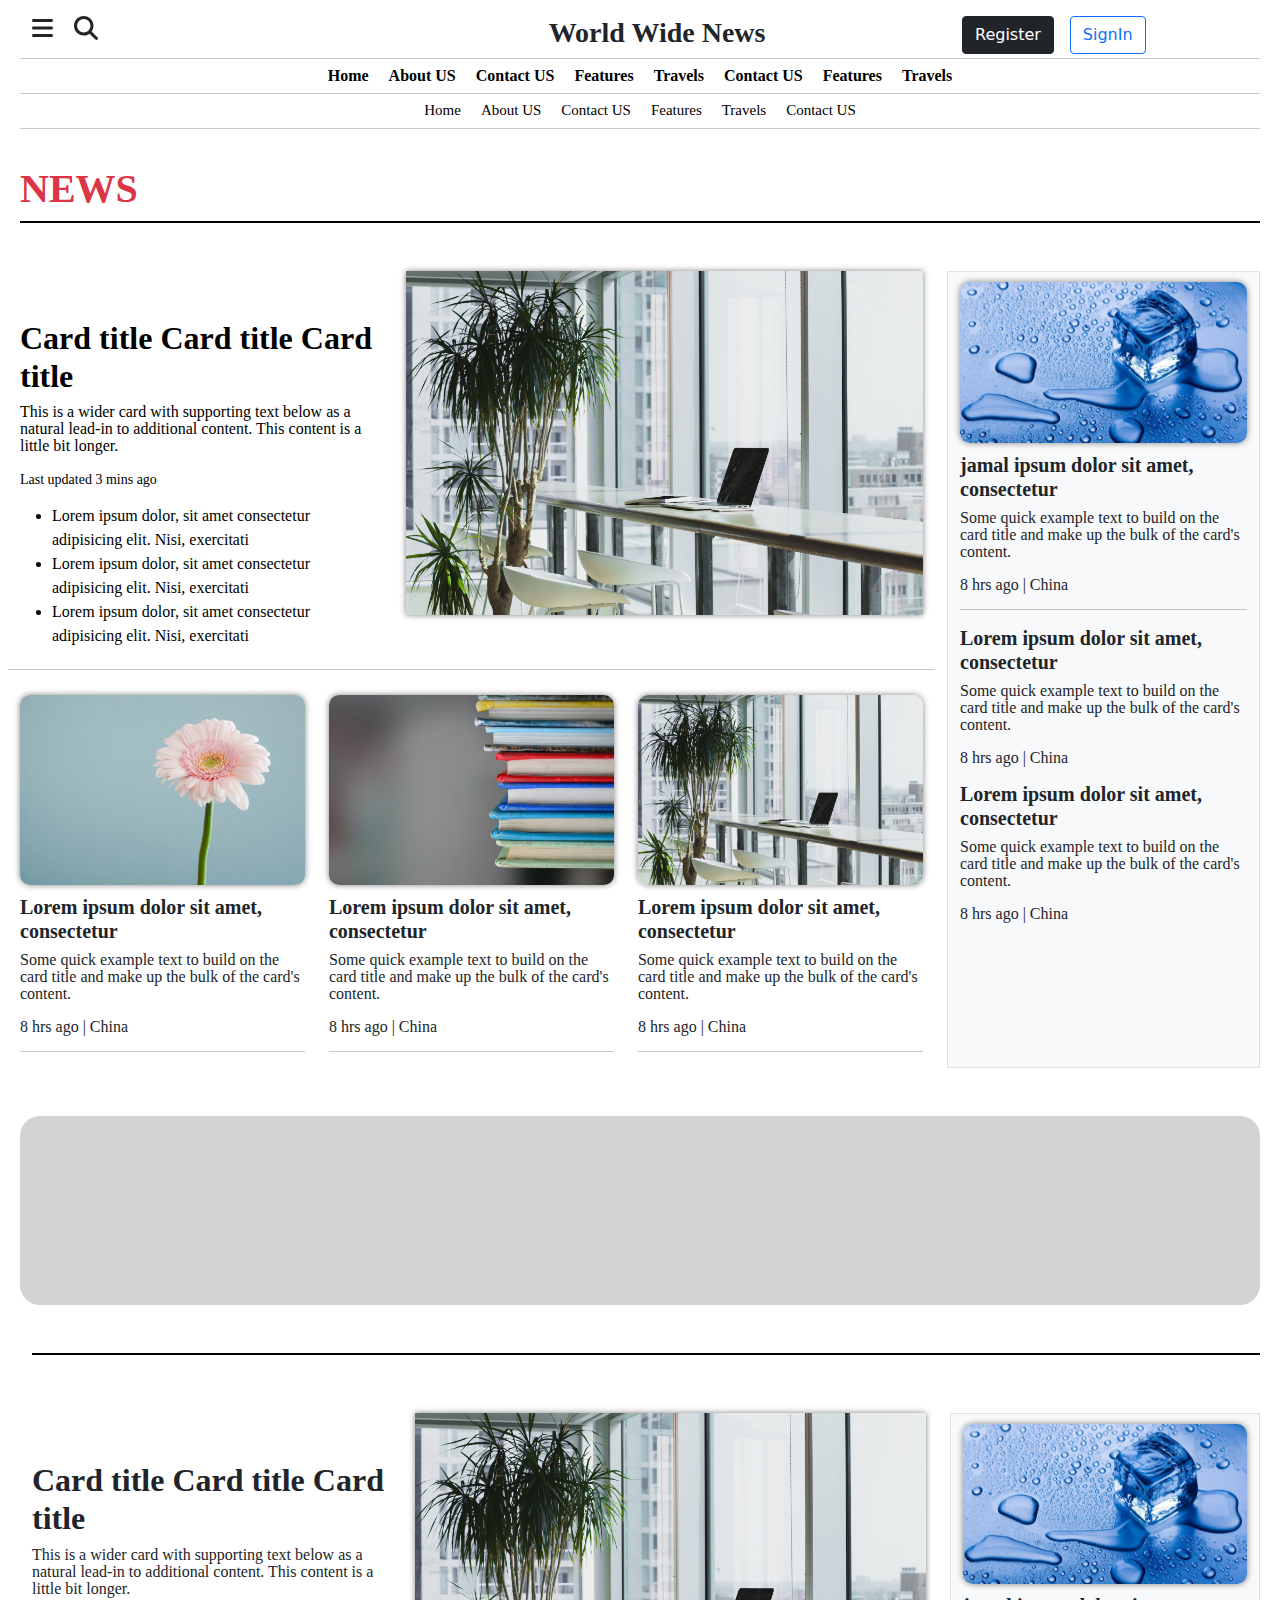
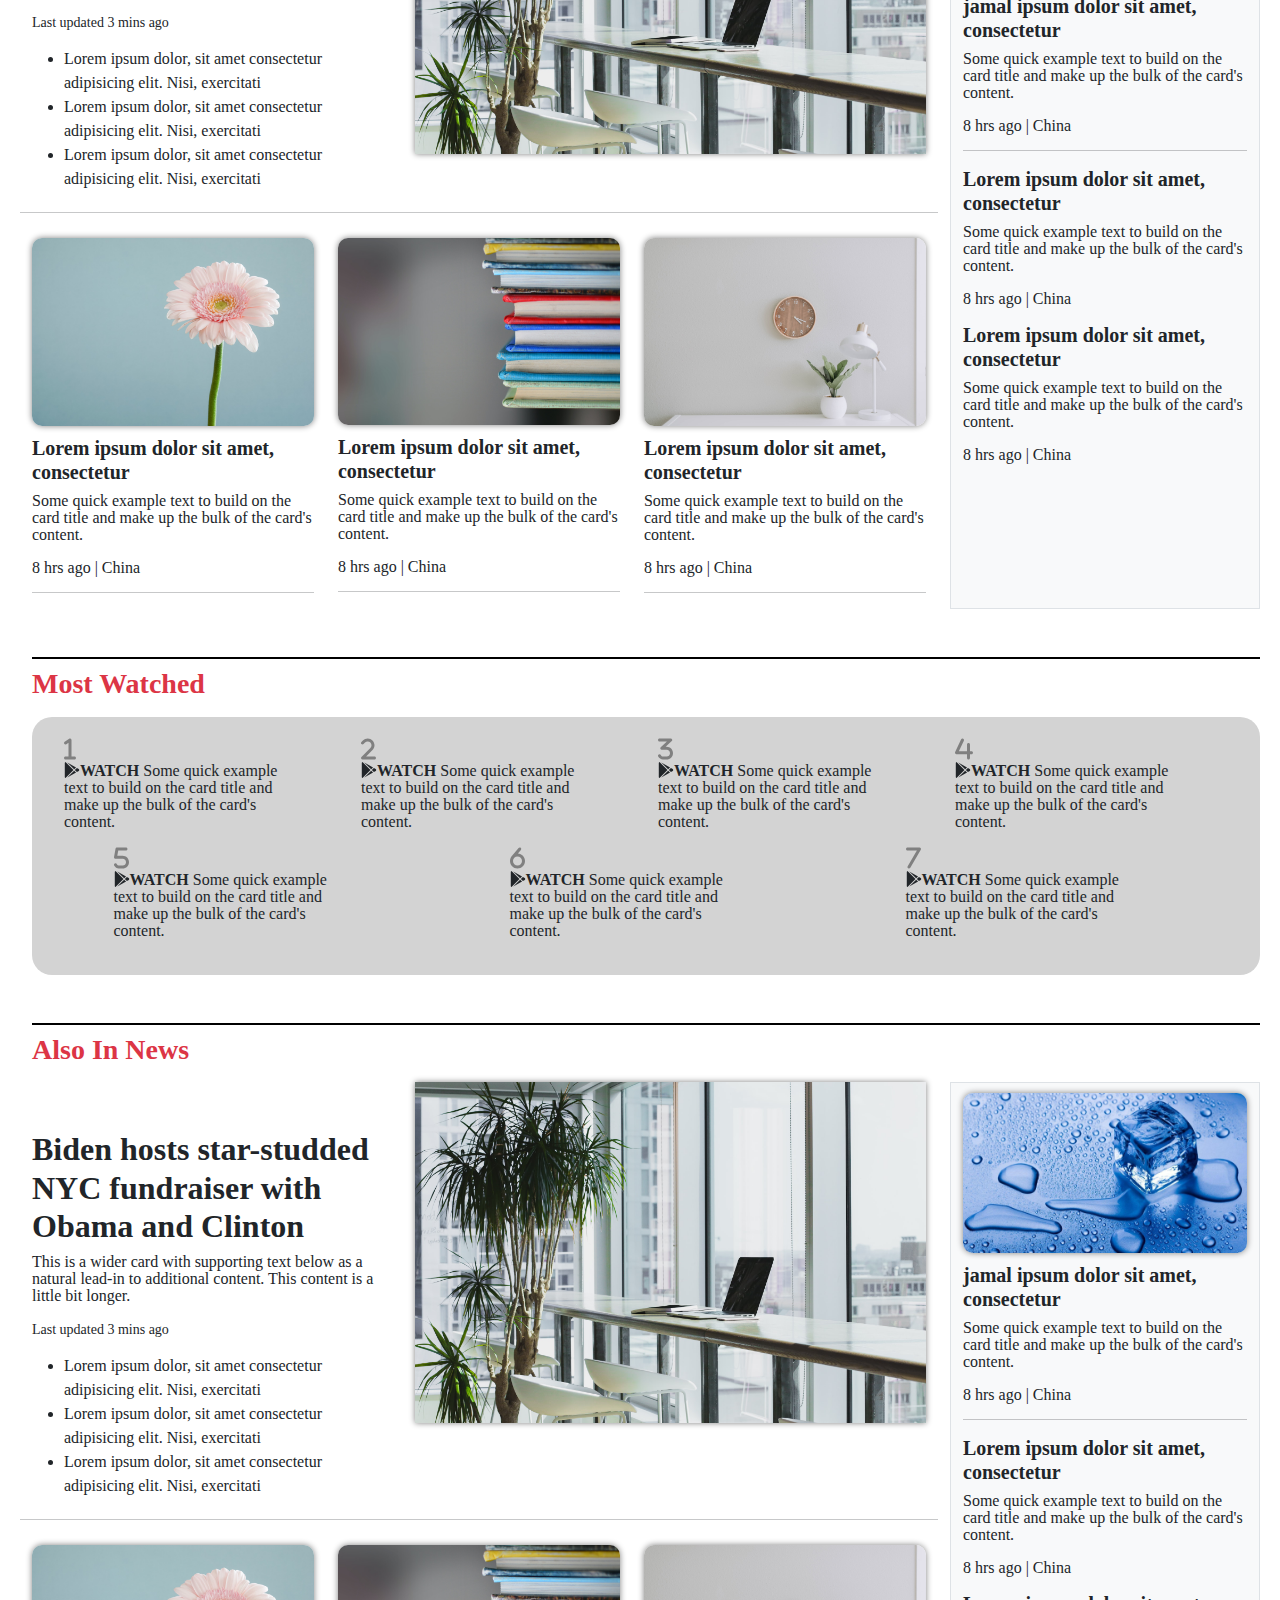
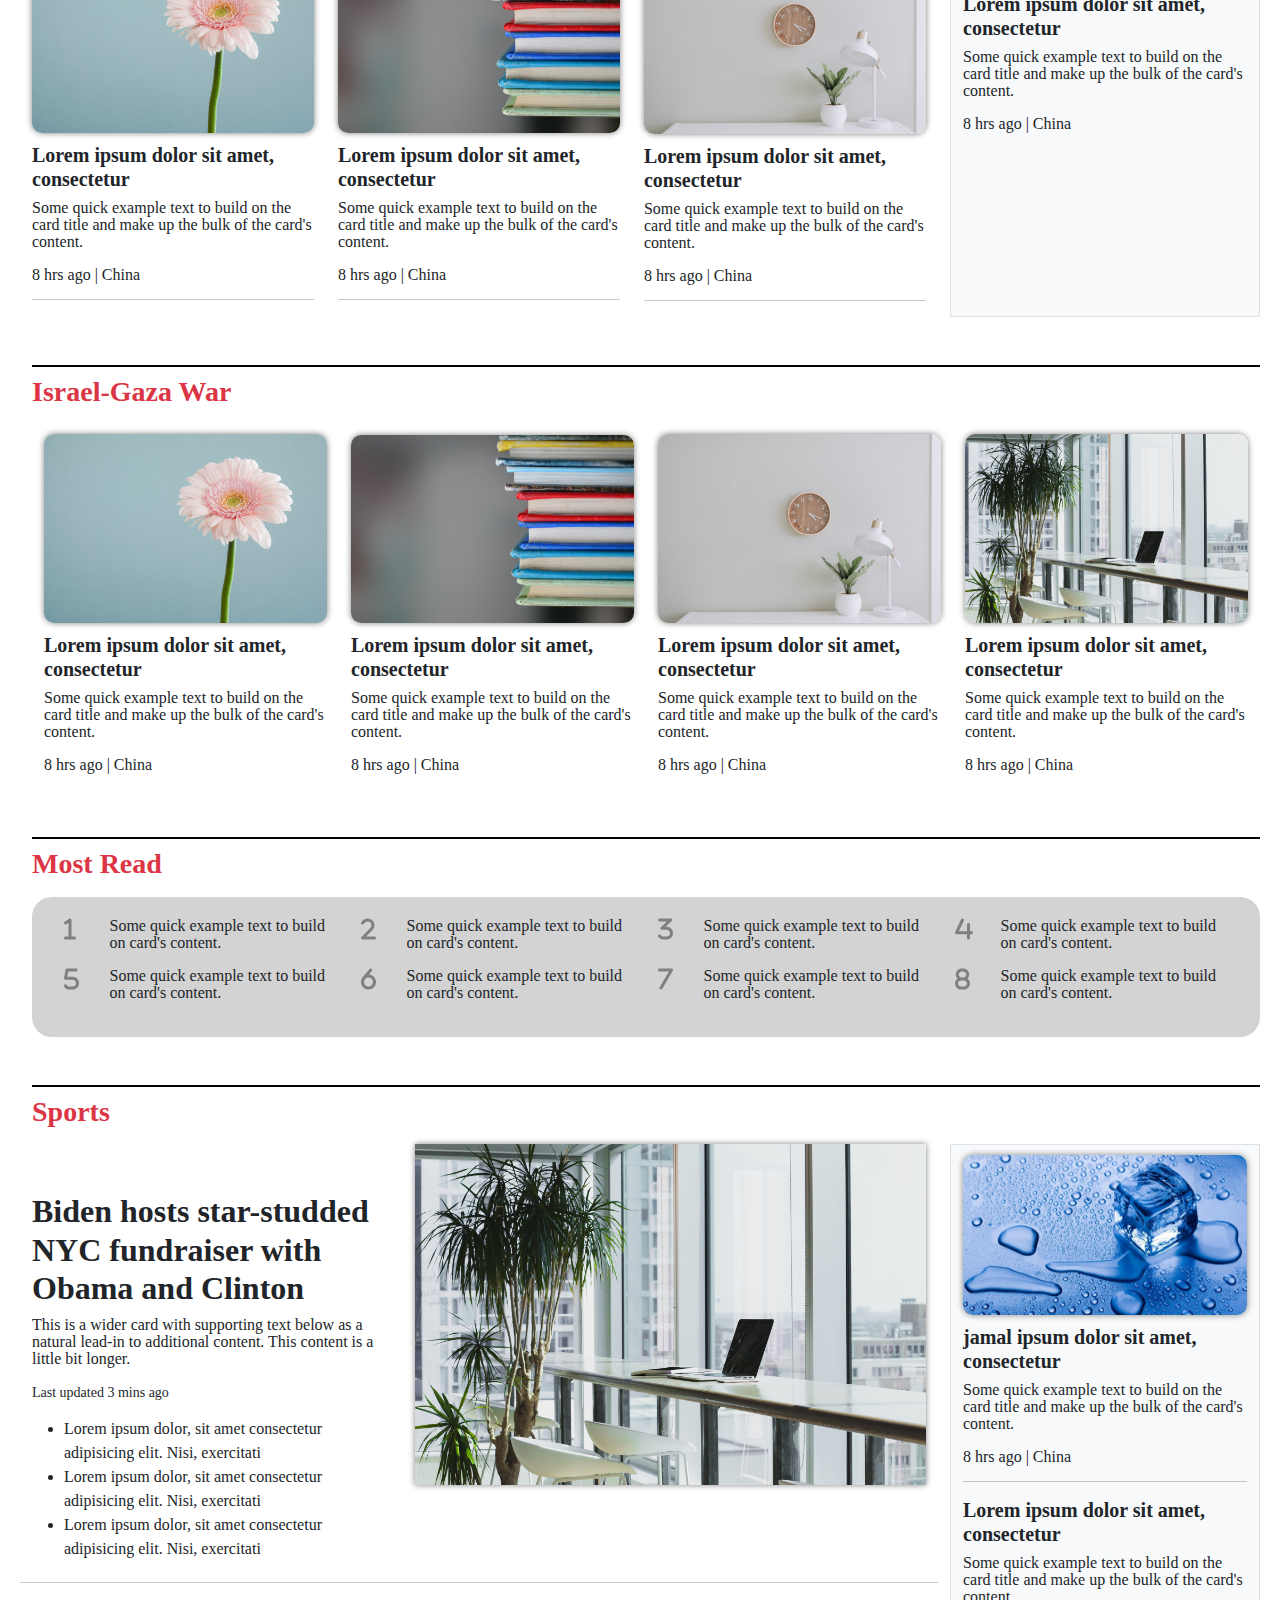
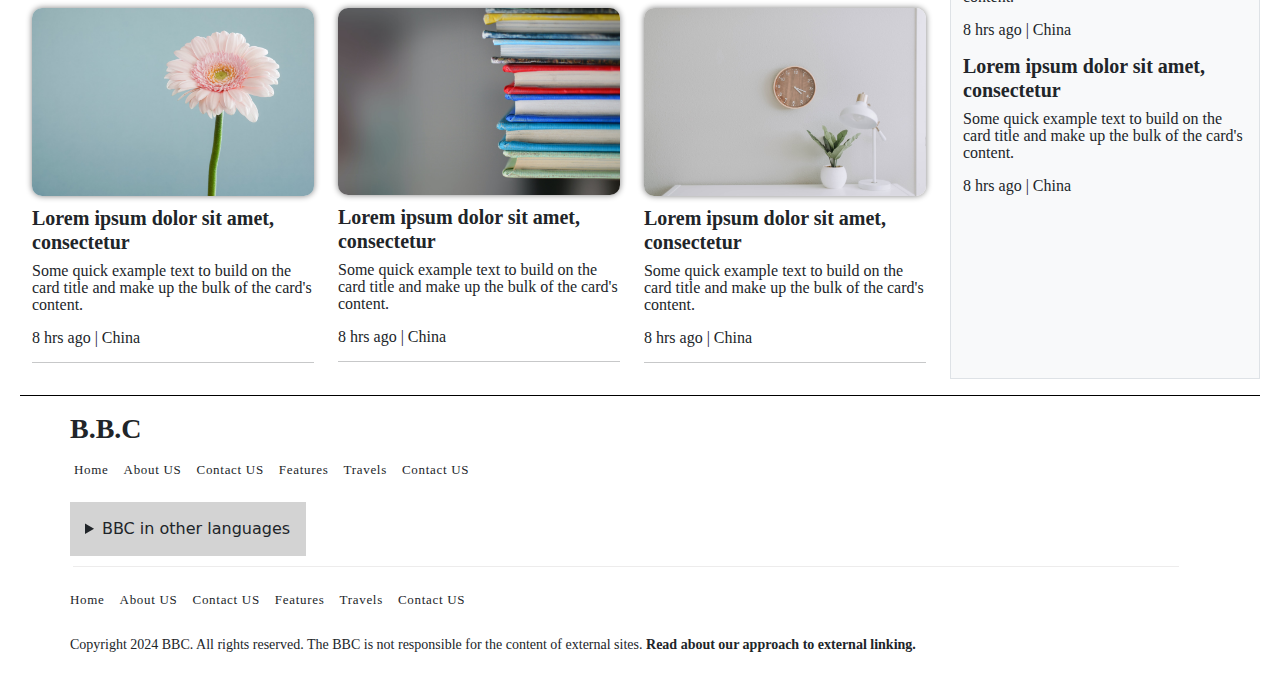
==== commit a6c0c0b4: "addallfiles" ====
--- a/index.html
+++ b/index.html
@@ -6,112 +6,193 @@
     <meta name="viewport" content="width=device-width, initial-scale=1.0">
     <link rel="stylesheet" href="css/all.min.css">
     <link rel="stylesheet" href="css/bootstrap.min.css">
-    <script src="js/jquery-3.7.1.min.js"></script>
-    <script src="js/all.min.js"></script>
-    <script src="js/bootstrap.bundle.js"></script>
+    <link rel="stylesheet" href="css/animate/animate.css">
+    <link rel="stylesheet" href="js/hamburgers/hamburgers.min.css">
     <link rel="stylesheet" href="css/style.css">
     <title>News Website</title>
+    <style>
+          #menu {
+        display: none;
+        }
+
+        #menu.show {
+        display: block;
+        }
+    </style>
 </head>
 
 <body>
     <!-- Start of header -->
-    <div class="container-fluid header bgColor-primary">
+    <div class="container-fluid header bgColor-primary ">
         <div class="row pt-3">
-            <div class="col-md-6">
-                <i class="fa-solid fa-bars fa-xl pe-3"></i>
+            
+        <div class="col-sm-2 col-md-5">
+                <nav id="menu">
+                    <ul>
+                    <li><a href="#">Home</a></li>
+                    <li><a href="#">About</a></li>
+                    <li><a href="#">Services</a></li>
+                    <li><a href="#">Contact</a></li>
+                    </ul>
+                </nav>
+      </script>
+
+                <a id="hamburg"><i class="fa-solid fa-bars fa-xl pe-3"></i></a>
                 <i class="fa-solid fa-magnifying-glass fa-xl"></i>
             </div>
-            <div class="col-md-4">
-                <h3>B.B.C</h3>
-            </div>
-            <div class="col-md-2">
-                <button class="btn btn-dark text-white">Register</button>
-                <button class="btn text-black">Sign In</button>
+            <div class="col-sm-8 col-md-4">
+                <h3>World Wide News</h3>
+            </div>
+            <div class="col-md-3 signlogin">
+                <a href="registration.php" class="text-white"><button class="btn btn-dark">Register</button></a>
+                <a href="login.php" class="ps-3"><button class="btn btn-outline-primary text-black">SignIn</button></a>
             </div>
         </div>
         <div class="row main-heading">
             <hr>
             <ul>
-                <li>Home</li>
-                <li>About US</li>
-                <li>Contact US</li>
-                <li>Features</li>
-                <li>Travels</li>
-                <li>Contact US</li>
-                <li>Features</li>
-                <li>Travels</li>
+                <li><a href="#">Home</a></li>
+                <li><a href="#">About US</a></li>
+                <li><a href="#">Contact US</a></li>
+                <li><a href="#">Features</a></li>
+                <li><a href="#">Travels</a></li>
+                <li><a href="#">Contact US</a></li>
+                <li><a href="#">Features</a></li>
+                <li><a href="#">Travels</a></li>                
             </ul>
             <hr>
         </div>
         <div class="row sub-heading">
             <ul>
-                <li>Home</li>
-                <li>About US</li>
-                <li>Home</li>
-                <li>Home</li>
-                <li>Home</li>
+                <li><a href="#">Home</a></li>
+                <li><a href="#">About US</a></li>
+                <li><a href="#">Contact US</a></li>
+                <li><a href="#">Features</a></li>
+                <li><a href="#">Travels</a></li>
+                <li><a href="#">Contact US</a></li>
             </ul>
             <hr>
         </div>
     </div>
     <!-- End of header -->
 
-    <!-- Start Crousel content -->
-    <div class="container pt-4">
-        <div class="row">
-            <div id="carouselId" class="carousel slide" data-bs-ride="carousel">
-                <ol class="carousel-indicators">
-                    <li data-bs-target="#carouselId" data-bs-slide-to="0" class="active" aria-current="true"
-                        aria-label="First slide"></li>
-                    <li data-bs-target="#carouselId" data-bs-slide-to="1" aria-label="Second slide"></li>
-                    <li data-bs-target="#carouselId" data-bs-slide-to="2" aria-label="Third slide"></li>
-                </ol>
-                <div class="carousel-inner" role="listbox">
-                    <div class="carousel-item active">
-                        <img src="images/1.jpg" class="w-100 d-block" alt="First slide" />
-                        <div class="carousel-caption d-none d-md-block">
-                            <h3>Title</h3>
-                            <p>Description</p>
-                        </div>
-                    </div>
-                    <div class="carousel-item">
-                        <img src="images/wp3022778-3d-wallpaper-for-laptop.jpg" class="w-100 d-block"
-                            alt="Second slide" />
-                        <div class="carousel-caption d-none d-md-block">
-                            <h3>Title</h3>
-                            <p>Description</p>
-                        </div>
-                    </div>
-                    <div class="carousel-item">
-                        <img src="images/wp3022771-3d-wallpaper-for-laptop.jpg" class="w-100 d-block"
-                            alt="Third slide" />
-                        <div class="carousel-caption d-none d-md-block">
-                            <h3>Title</h3>
-                            <p>Description</p>
-                        </div>
-                    </div>
-                </div>
-                <button class="carousel-control-prev" type="button" data-bs-target="#carouselId" data-bs-slide="prev">
-                    <span class="carousel-control-prev-icon" aria-hidden="true"></span>
-                    <span class="visually-hidden">Previous</span>
-                </button>
-                <button class="carousel-control-next" type="button" data-bs-target="#carouselId" data-bs-slide="next">
-                    <span class="carousel-control-next-icon" aria-hidden="true"></span>
-                    <span class="visually-hidden">Next</span>
-                </button>
-            </div>
+    <!-- start Aside bar -->
+    <div id="drawercontent" class="bg-light">
+        <div class="bg-info p-5 text-white">
+
+            <button type="button" id="closebtn" class="btn-close text-reset float-end" data-bs-dismiss="offcanvas"
+                aria-label="Close"></button>
+            <h5>World Wide News</h5>
+            <hr>
+            <div class="col-md-3 signloginindrawer">
+                <a href="registration.php" class="text-white"><button class="btn btn-dark">Register</button></a>
+                <a href="login.php"><button class="btn btn-outline-primary text-black">SignIn</button></a>
+            </div>
+        </div>
+       
+        <div class="drawer-body pt-3">
+
+            <div class="dropdown drawer-main-heeading">
+                <div class="btnbar">
+                    <button class="fw-bold">Home</button>
+                    <i class="fa-solid fa-angle-down float-end"></i>
+                </div>
+                <ul>
+                    <li><a href="#">Action</a></li>
+                    <li><a href="#">Another action</a></li>
+                    <li><a href="#">Something else here</a></li>
+                </ul>
+            </div>
+            <div class="dropdown drawer-main-heeading">
+                <div class="btnbar">
+                    <button class="fw-bold">Sport</button>
+                    <i class="fa-solid fa-angle-down float-end"></i>
+                </div>
+                <ul>
+                    <li><a href="#">Action</a></li>
+                    <li><a href="#">Another action</a></li>
+                    <li><a href="#">Something else here</a></li>
+                </ul>
+            </div>
+            <div class="dropdown drawer-main-heeading">
+                <div class="btnbar">
+                    <button class="fw-bold">News</button>
+                    <i class="fa-solid fa-angle-down float-end"></i>
+                </div>
+                <ul>
+                    <li><a href="#">Action</a></li>
+                    <li><a href="#">Another action</a></li>
+                    <li><a href="#">Something else here</a></li>
+                </ul>
+            </div>
+            <div class="dropdown drawer-main-heeading">
+                <div class="btnbar">
+                    <button class="fw-bold">Bussiness</button>
+                    <i class="fa-solid fa-angle-down float-end"></i>
+                </div>
+                <ul>
+                    <li><a href="#">Action</a></li>
+                    <li><a href="#">Another action</a></li>
+                    <li><a href="#">Something else here</a></li>
+                </ul>
+            </div>
+            <div class="dropdown drawer-main-heeading">
+                <div class="btnbar">
+                    <button class="fw-bold">Innovation</button>
+                    <i class="fa-solid fa-angle-down float-end"></i>
+                </div>
+                <ul>
+                    <li><a href="#">Action</a></li>
+                    <li><a href="#">Another action</a></li>
+                    <li><a href="#">Something else here</a></li>
+                </ul>
+            </div>
+            <div class="dropdown drawer-main-heeading">
+                <div class="btnbar">
+                    <button class="fw-bold">Culture</button>
+                    <i class="fa-solid fa-angle-down float-end"></i>
+                </div>
+                <ul>
+                    <li><a href="#">Action</a></li>
+                    <li><a href="#">Another action</a></li>
+                    <li><a href="#">Something else here</a></li>
+                </ul>
+            </div>
+            <div class="dropdown drawer-main-heeading">
+                <div class="btnbar">
+                    <button class="fw-bold">Travel</button>
+                    <i class="fa-solid fa-angle-down float-end"></i>
+                </div>
+                <ul>
+                    <li><a href="#">Action</a></li>
+                    <li><a href="#">Another action</a></li>
+                    <li><a href="#">Something else here</a></li>
+                </ul>
+            </div>
+            <div class="dropdown drawer-main-heeading">
+                <div class="btnbar">
+                    <button class="fw-bold">Earth</button>
+                    <i class="fa-solid fa-angle-down float-end"></i>
+                </div>
+                <ul>
+                    <li><a href="#">Action</a></li>
+                    <li><a href="#">Another action</a></li>
+                    <li><a href="#">Something else here</a></li>
+                </ul>
+            </div>           
+
         </div>
     </div>
-    <!-- End  Crousel content -->
-
+    <!-- End Aside bar -->
     <!-- Start News content -->
-    <div class="container-fluid pt-5 px-5">
-        <h1 class="text-danger fw-bold">NEWS</h1>
+    <div class="container-fluid newsnews">
+        <h1 class="text-danger fw-bold animated slideInLeft">NEWS</h1>
         <hr class="full-divider">
         <div class="row pt-5">
             <div class="col-md-9">
                 <div class="row">
-                    <div class="col-md-5">
+                    <div class="col-sm-12 col-md-5 mt-5 wow fadeInUp" data-wow-delay="0.3s">
+                        <a href="SinglePost.php">
                         <h2>Card title Card title Card title </h2>
                         <p>This is a wider card with supporting text below as a natural lead-in to additional content.
                             This
@@ -122,61 +203,62 @@
                             <li>Lorem ipsum dolor, sit amet consectetur adipisicing elit. Nisi, exercitati</li>
                             <li>Lorem ipsum dolor, sit amet consectetur adipisicing elit. Nisi, exercitati</li>
                         </ul>
-                    </div>
-
-                    <div class="col-md-7">
+                        </a>
+                    </div>
+                    <div class="col-sm-12 col-md-7 wow fadeInDown" data-wow-delay="0.3s">
+                        <a href="SinglePost.php">
                         <img src="images/alesia-kazantceva-VWcPlbHglYc-unsplash (1).jpg" class="large-img-size" alt=""
                             srcset="">
-                    </div>
+                            </a>
+                    </div>
+                    
                     <hr class="pm">
 
-                    <div class="col-md-3">
-                        <img src="images/andrew-small-EfhCUc_fjrU-unsplash.jpg" class="small-img-size" alt="...">
-                        <h5>Lorem ipsum dolor sit amet, consectetur</h5>
-                        <p class="card-text mb-3">Some quick example text to build on the card title and make up the
-                            bulk of the
-                            card's content.</p>
-                        <p>8 hrs ago | China</p>
-                        <hr>
-                    </div>
-                    <div class="col-md-3">
-                        <img src="images/alesia-kazantceva-VWcPlbHglYc-unsplash.jpg" class="small-img-size" alt="...">
-                        <h5>Lorem ipsum dolor sit amet, consectetur</h5>
-                        <p class="card-text mb-3">Some quick example text to build on the card title and make up the
-                            bulk of the
-                            card's content.</p>
-                        <p>8 hrs ago | China</p>
-                        <hr>
-                    </div>
-                    <div class="col-md-3">
-                        <img src="images/kimberly-farmer-lUaaKCUANVI-unsplash.jpg" class="small-img-size" alt="...">
-                        <h5>Lorem ipsum dolor sit amet, consectetur</h5>
-                        <p class="card-text mb-3">Some quick example text to build on the card title and make up the
-                            bulk of the
-                            card's content.</p>
-                        <p>8 hrs ago | China</p>
-                        <hr>
-                    </div>
-                    <div class="col-md-3">
-                        <img src="images/Bubble-green.jpg" class="small-img-size" alt="...">
-                        <h5>Lorem ipsum dolor sit amet, consectetur</h5>
-                        <p class="card-text mb-3">Some quick example text to build on the card title and make up the
-                            bulk of the
-                            card's content.</p>
-                        <p>8 hrs ago | China</p>
-                        <hr>
-                    </div>
-                </div>
-            </div>
-            <div class="col-md-3">
-                <div>
-                    <img src="images/wp3022773-3d-wallpaper-for-laptop.jpg" class="card-img-top" alt="...">
+                    <div class="col-sm-6 col-md-4 wow fadeInUp" data-wow-delay="0.1s" >
+                        <img src="images/andrew-small-EfhCUc_fjrU-unsplash.jpg" class="medium-img-size" alt="...">
+                        <h5>Lorem ipsum dolor sit amet, consectetur</h5>
+                        <p class="card-text mb-3">Some quick example text to build on the card title and make up the
+                            bulk of the
+                            card's content.</p>
+                        <p>8 hrs ago | China</p>
+                        <hr>
+                    </div>
+                    <div class="col-sm-6 col-md-4 wow fadeInUp" data-wow-delay="0.3s">
+                        <img src="images/kimberly-farmer-lUaaKCUANVI-unsplash.jpg" class="medium-img-size" alt="...">
+                        <h5>Lorem ipsum dolor sit amet, consectetur</h5>
+                        <p class="card-text mb-3">Some quick example text to build on the card title and make up the
+                            bulk of the
+                            card's content.</p>
+                        <p>8 hrs ago | China</p>
+                        <hr>
+                    </div>
+                    <div class="col-sm-6 col-md-4 wow fadeInUp" data-wow-delay="0.5s">
+                        <img src="images/alesia-kazantceva-VWcPlbHglYc-unsplash (1).jpg" class="medium-img-size" alt="...">
+                        <h5>Lorem ipsum dolor sit amet, consectetur</h5>
+                        <p class="card-text mb-3">Some quick example text to build on the card title and make up the
+                            bulk of the
+                            card's content.</p>
+                        <p>8 hrs ago | China</p>
+                        <hr>
+                    </div>
+                </div>
+            </div>
+            <div class="col-md-3 border bg-light  wow fadeInUp" data-wow-delay="0.3s">
+                <div>
+                    <img src="images/wp3022773-3d-wallpaper-for-laptop.jpg" class=" small-img-size" alt="...">
+                    <h5>jamal ipsum dolor sit amet, consectetur</h5>
+                    <p class="card-text mb-3">Some quick example text to build on the card title and make up the bulk of
+                        the
+                        card's content.</p>
+                    <p>8 hrs ago | China</p>
+                    <hr>
+                </div>
+                <div>
                     <h5>Lorem ipsum dolor sit amet, consectetur</h5>
                     <p class="card-text mb-3">Some quick example text to build on the card title and make up the bulk of
                         the
                         card's content.</p>
                     <p>8 hrs ago | China</p>
-                    <hr>
                 </div>
                 <div>
                     <h5>Lorem ipsum dolor sit amet, consectetur</h5>
@@ -184,19 +266,21 @@
                         the
                         card's content.</p>
                     <p>8 hrs ago | China</p>
-                </div>
-                <div>
-                    <h5>Lorem ipsum dolor sit amet, consectetur</h5>
-                    <p class="card-text mb-3">Some quick example text to build on the card title and make up the bulk of
-                        the
-                        card's content.</p>
-                    <p>8 hrs ago | China</p>
-
-                </div>
-            </div>
-        </div>
-        <div class="row margin-auto mt-5">
-            <div class="col-md-2">
+
+                </div>
+            </div>
+        </div>
+        <div class="row stripe mt-5">
+            <div class="col-sm-6 col-md-4 col-lg-3 wow fadeInDown" data-wow-delay="0.1s">
+                <h5>Stripe ipsum dolor sit amet</h5>
+                <p class="card-text mb-3">Some quick example text to build on the card title and make up the
+                    bulk of the
+                    card's content.</p>
+                <p>8 hrs ago | China</p>
+                <hr>
+            </div>
+           
+            <div class="col-sm-6 col-md-4 col-lg-3 wow fadeInLeft" data-wow-delay="0.3s">
                 <h5>Lorem ipsum dolor sit amet</h5>
                 <p class="card-text mb-3">Some quick example text to build on the card title and make up the
                     bulk of the
@@ -204,7 +288,7 @@
                 <p>8 hrs ago | China</p>
                 <hr>
             </div>
-            <div class="col-md-2">
+            <div class="col-sm-6 col-md-4 col-lg-3 wow fadeInDown" data-wow-delay="0.5s">
                 <h5>Lorem ipsum dolor sit amet</h5>
                 <p class="card-text mb-3">Some quick example text to build on the card title and make up the
                     bulk of the
@@ -212,7 +296,7 @@
                 <p>8 hrs ago | China</p>
                 <hr>
             </div>
-            <div class="col-md-2">
+            <div class="col-sm-6 col-md-4 col-lg-3 wow fadeInRight" data-wow-delay="0.7s">
                 <h5>Lorem ipsum dolor sit amet</h5>
                 <p class="card-text mb-3">Some quick example text to build on the card title and make up the
                     bulk of the
@@ -220,30 +304,15 @@
                 <p>8 hrs ago | China</p>
                 <hr>
             </div>
-            <div class="col-md-2">
-                <h5>Lorem ipsum dolor sit amet</h5>
-                <p class="card-text mb-3">Some quick example text to build on the card title and make up the
-                    bulk of the
-                    card's content.</p>
-                <p>8 hrs ago | China</p>
-                <hr>
-            </div>
-            <div class="col-md-2">
-                <h5>Lorem ipsum dolor sit amet</h5>
-                <p class="card-text mb-3">Some quick example text to build on the card title and make up the
-                    bulk of the
-                    card's content.</p>
-                <p>8 hrs ago | China</p>
-                <hr>
-            </div>
         </div>
     </div>
     <!-- End News content -->
 
     <!-- Start Feaatures and analysis content -->
-    <div class="container-fluid pt-5 px-5">
+    <div class="container-fluid pt-5">
         <hr class="full-divider">
-        <h5 class="fw-bold py-2">Features And Analysis</h5>
+        <h3 class="py-2 text-danger wow animate fadeInUp" data-wow-delay="0.3s">Featured And Analysis</h3>
+
         <div class="row">
             <div class="col-md-9">
                 <div class="row">
@@ -284,19 +353,19 @@
                         <hr>
                     </div>
                     <div class="col-sm-6 col-md-4">
-                        <img src="images/Bubble-green.jpg" class="medium-img-size" alt="...">
-                        <h5>Lorem ipsum dolor sit amet, consectetur</h5>
-                        <p class="card-text mb-3">Some quick example text to build on the card title and make up the
-                            bulk of the
-                            card's content.</p>
-                        <p>8 hrs ago | China</p>
-                        <hr>
-                    </div>
-                </div>
-            </div>
-            <div class="col-md-3">
-                <div>
-                    <img src="images/wp3022773-3d-wallpaper-for-laptop.jpg" class=" card-img-top" alt="...">
+                        <img src="images/samantha-gades-BlIhVfXbi9s-unsplash.jpg" class="medium-img-size" alt="...">
+                        <h5>Lorem ipsum dolor sit amet, consectetur</h5>
+                        <p class="card-text mb-3">Some quick example text to build on the card title and make up the
+                            bulk of the
+                            card's content.</p>
+                        <p>8 hrs ago | China</p>
+                        <hr>
+                    </div>
+                </div>
+            </div>
+            <div class="col-md-3 border bg-light">
+                <div>
+                    <img src="images/wp3022773-3d-wallpaper-for-laptop.jpg" class="small-img-size" alt="...">
                     <h5>jamal ipsum dolor sit amet, consectetur</h5>
                     <p class="card-text mb-3">Some quick example text to build on the card title and make up the bulk of
                         the
@@ -324,356 +393,378 @@
     </div>
     <!-- End Feaatures and analysis content -->
 
-<!-- Start Most Watched section -->
-<div class="container-fluid pt-5 px-5">
-    <hr class="full-divider">
-    <h6 class="fw-bold py-2">Most Watched</h6>
-    <div class="row margin-auto">
-        <div class="col-md-2 d-inline-flex">
-            <div class="col-md-2">
-                <i class="fa-solid fa-1 fa-xl icon-color"></i>
-            </div>
-            <div class="col-md-10">
-                <p class="card-text mb-3 fw-bold"><b><i class="fa-brands fa-google-play"></i>WATCH </b>Some quick example text to build on the card title and make up the
+    <!-- Start Most Watched section -->
+    <div class="container-fluid pt-5">
+        <hr class="full-divider">
+        <h3 class="py-2 text-danger">Most Watched</h3>
+        <div class="row margin-auto stripe">
+            <div class="col-sm-6 col-md-4 col-lg-3">
+                <div class="col-md-2">
+                    <i class="fa-solid fa-1 fa-xl icon-color"></i>
+                </div>
+                <div class="col-md-10">
+                    <p class="card-text mb-3"><b><i class="fa-brands fa-google-play"></i>WATCH </b>Some quick
+                        example text to build on the card title and make up the
+                        bulk of the
+                        card's content.</p>
+                </div>
+            </div>
+
+            <div class="col-sm-6 col-md-4 col-lg-3">
+                <div class="col-md-2">
+                    <i class="fa-solid fa-2 fa-xl icon-color"></i>
+                </div>
+                <div class="col-md-10">
+                    <p class="card-text mb-3"><b><i class="fa-brands fa-google-play"></i>WATCH </b>Some quick
+                        example text to build on the card title and make up the
+                        bulk of the
+                        card's content.</p>
+                </div>
+            </div>
+
+            <div class="col-sm-6 col-md-4 col-lg-3">
+                <div class="col-md-2">
+                    <i class="fa-solid fa-3 fa-xl icon-color"></i>
+                </div>
+                <div class="col-md-10">
+                    <p class="card-text mb-3"><b><i class="fa-brands fa-google-play"></i>WATCH </b>Some quick
+                        example text to build on the card title and make up the
+                        bulk of the
+                        card's content.</p>
+                </div>
+            </div>
+            <div class="col-sm-6 col-md-4 col-lg-3">
+                <div class="col-md-2">
+                    <i class="fa-solid fa-4 fa-xl icon-color"></i>
+                </div>
+                <div class="col-md-10">
+                    <p class="card-text mb-3"><b><i class="fa-brands fa-google-play"></i>WATCH </b>Some quick
+                        example text to build on the card title and make up the
+                        bulk of the
+                        card's content.</p>
+                </div>
+            </div>
+            <div class="col-sm-6 col-md-4 col-lg-3">
+                <div class="col-md-2">
+                    <i class="fa-solid fa-5 fa-xl icon-color"></i>
+                </div>
+                <div class="col-md-10">
+                    <p class="card-text mb-3"><b><i class="fa-brands fa-google-play"></i>WATCH </b>Some quick
+                        example text to build on the card title and make up the
+                        bulk of the
+                        card's content.</p>
+                </div>
+            </div>
+            <div class="col-sm-6 col-md-4 col-lg-3">
+                <div class="col-md-2">
+                    <i class="fa-solid fa-6 fa-xl icon-color"></i>
+                </div>
+                <div class="col-md-10">
+                    <p class="card-text mb-3"><b><i class="fa-brands fa-google-play"></i>WATCH </b>Some quick
+                        example text to build on the card title and make up the
+                        bulk of the
+                        card's content.</p>
+                </div>
+            </div>
+            <div class="col-sm-6 col-md-4 col-lg-3">
+                <div class="col-md-2">
+                    <i class="fa-solid fa-7 fa-xl icon-color"></i>
+                </div>
+                <div class="col-md-10">
+                    <p class="card-text mb-3"><b><i class="fa-brands fa-google-play"></i>WATCH </b>Some quick
+                        example text to build on the card title and make up the
+                        bulk of the
+                        card's content.</p>
+                </div>
+            </div>
+        </div>
+    </div>
+    <!-- End Most Watched section -->
+
+    <!-- Start Also News content -->
+    <div class="container-fluid pt-5">
+        <hr class="full-divider">
+        <h3 class="py-2 text-danger">Also In News</h3>
+
+        <div class="row">
+            <div class="col-md-9">
+                <div class="row">
+                    <div class="col-sm-12 col-md-5 mt-5">
+                        <h2>Biden hosts star-studded NYC fundraiser with Obama and Clinton </h2>
+                        <p>This is a wider card with supporting text below as a natural lead-in to additional content.
+                            This
+                            content is a little bit longer.</p>
+                        <p><small class="text-body-secondary">Last updated 3 mins ago</small></p>
+                        <ul>
+                            <li>Lorem ipsum dolor, sit amet consectetur adipisicing elit. Nisi, exercitati</li>
+                            <li>Lorem ipsum dolor, sit amet consectetur adipisicing elit. Nisi, exercitati</li>
+                            <li>Lorem ipsum dolor, sit amet consectetur adipisicing elit. Nisi, exercitati</li>
+                        </ul>
+                    </div>
+                    <div class="col-sm-12 col-md-7">
+                        <img src="images/alesia-kazantceva-VWcPlbHglYc-unsplash (1).jpg" class="large-img-size" alt=""
+                            srcset="">
+                    </div>
+                    <hr class="pm">
+
+                    <div class="col-sm-6 col-md-4">
+                        <img src="images/andrew-small-EfhCUc_fjrU-unsplash.jpg" class="medium-img-size" alt="...">
+                        <h5>Lorem ipsum dolor sit amet, consectetur</h5>
+                        <p class="card-text mb-3">Some quick example text to build on the card title and make up the
+                            bulk of the
+                            card's content.</p>
+                        <p>8 hrs ago | China</p>
+                        <hr>
+                    </div>
+                    <div class="col-sm-6 col-md-4">
+                        <img src="images/kimberly-farmer-lUaaKCUANVI-unsplash.jpg" class="medium-img-size" alt="...">
+                        <h5>Lorem ipsum dolor sit amet, consectetur</h5>
+                        <p class="card-text mb-3">Some quick example text to build on the card title and make up the
+                            bulk of the
+                            card's content.</p>
+                        <p>8 hrs ago | China</p>
+                        <hr>
+                    </div>
+                    <div class="col-sm-6 col-md-4">
+                        <img src="images/samantha-gades-BlIhVfXbi9s-unsplash.jpg" class="medium-img-size" alt="...">
+                        <h5>Lorem ipsum dolor sit amet, consectetur</h5>
+                        <p class="card-text mb-3">Some quick example text to build on the card title and make up the
+                            bulk of the
+                            card's content.</p>
+                        <p>8 hrs ago | China</p>
+                        <hr>
+                    </div>
+                </div>
+            </div>
+            <div class="col-md-3 border bg-light">
+                <div>
+                    <img src="images/wp3022773-3d-wallpaper-for-laptop.jpg" class=" small-img-size" alt="...">
+                    <h5>jamal ipsum dolor sit amet, consectetur</h5>
+                    <p class="card-text mb-3">Some quick example text to build on the card title and make up the bulk of
+                        the
+                        card's content.</p>
+                    <p>8 hrs ago | China</p>
+                    <hr>
+                </div>
+                <div>
+                    <h5>Lorem ipsum dolor sit amet, consectetur</h5>
+                    <p class="card-text mb-3">Some quick example text to build on the card title and make up the bulk of
+                        the
+                        card's content.</p>
+                    <p>8 hrs ago | China</p>
+                </div>
+                <div>
+                    <h5>Lorem ipsum dolor sit amet, consectetur</h5>
+                    <p class="card-text mb-3">Some quick example text to build on the card title and make up the bulk of
+                        the
+                        card's content.</p>
+                    <p>8 hrs ago | China</p>
+
+                </div>
+            </div>
+        </div>
+    </div>
+    <!-- End Also News content -->
+
+    <!-- Start Israel-Gaza war category section -->
+    <div class="container-fluid pt-5">
+        <hr class="full-divider">
+        <h3 class="py-2 text-danger">Israel-Gaza War</h3>
+        <div class="row margin-auto">
+            <div class="col-sm-6 col-md-4 col-lg-3">
+                <img src="images/andrew-small-EfhCUc_fjrU-unsplash.jpg" class="small-img-size" alt="...">
+                <h5>Lorem ipsum dolor sit amet, consectetur</h5>
+                <p class="card-text mb-3">Some quick example text to build on the card title and make up the
                     bulk of the
                     card's content.</p>
-            </div>
-        </div>
-
-        <div class="col-md-2 d-inline-flex">
-            <div class="col-md-2">
-                <i class="fa-solid fa-2 fa-xl icon-color"></i>
-            </div>
-            <div class="col-md-10">
-                <p class="card-text mb-3 fw-bold"><b><i class="fa-brands fa-google-play"></i>WATCH </b>Some quick example text to build on the card title and make up the
+                <p>8 hrs ago | China</p>
+            </div>
+            <div class="col-sm-6 col-md-4 col-lg-3">
+                <img src="images/kimberly-farmer-lUaaKCUANVI-unsplash.jpg" class="small-img-size" alt="...">
+                <h5>Lorem ipsum dolor sit amet, consectetur</h5>
+                <p class="card-text mb-3">Some quick example text to build on the card title and make up the
                     bulk of the
                     card's content.</p>
-            </div>
-        </div>
-        <div class="col-md-2 d-inline-flex">
-            <div class="col-md-2">
-                <i class="fa-solid fa-3 fa-xl icon-color"></i>
-            </div>
-            <div class="col-md-10">
-                <p class="card-text mb-3 fw-bold"><b><i class="fa-brands fa-google-play"></i>WATCH </b>Some quick example text to build on the card title and make up the
+                <p>8 hrs ago | China</p>
+            </div>
+            <div class="col-sm-6 col-md-4 col-lg-3">
+                <img src="images/samantha-gades-BlIhVfXbi9s-unsplash.jpg" class="small-img-size" alt="...">
+                <h5>Lorem ipsum dolor sit amet, consectetur</h5>
+                <p class="card-text mb-3">Some quick example text to build on the card title and make up the
                     bulk of the
                     card's content.</p>
-            </div>
-        </div>
-        <div class="col-md-2 d-inline-flex">
-            <div class="col-md-2">
-                <i class="fa-solid fa-4 fa-xl icon-color"></i>
-            </div>
-            <div class="col-md-10">
-                <p class="card-text mb-3 fw-bold"><b><i class="fa-brands fa-google-play"></i>WATCH </b>Some quick example text to build on the card title and make up the
+                <p>8 hrs ago | China</p>
+            </div>
+            <div class="col-sm-6 col-md-4 col-lg-3">
+                <img src="images/alesia-kazantceva-VWcPlbHglYc-unsplash (1).jpg" class="small-img-size" alt="...">
+                <h5>Lorem ipsum dolor sit amet, consectetur</h5>
+                <p class="card-text mb-3">Some quick example text to build on the card title and make up the
                     bulk of the
                     card's content.</p>
-            </div>
-        </div>
-        <div class="col-md-2 d-inline-flex">
-            <div class="col-md-2">
-                <i class="fa-solid fa-5 fa-xl icon-color"></i>
-            </div>
-            <div class="col-md-10">
-                <p class="card-text mb-3 fw-bold"><b><i class="fa-brands fa-google-play"></i>WATCH </b>Some quick example text to build on the card title and make up the
-                    bulk of the
-                    card's content.</p>
-            </div>
-        </div>
+                <p>8 hrs ago | China</p>
+            </div>
+        </div>
+
     </div>
-</div>
-<!-- End Most Watched section -->
-
- <!-- Start Also News content -->
- <div class="container-fluid pt-5 px-5">
-    <hr class="full-divider">
-    <h5 class="fw-bold py-2">Also in news</h5>
-    <div class="row">
-        <div class="col-md-9">
-            <div class="row">
-                <div class="col-sm-12 col-md-5 mt-5">
-                    <h2>Biden hosts star-studded NYC fundraiser with Obama and Clinton </h2>
-                    <p>This is a wider card with supporting text below as a natural lead-in to additional content.
-                        This
-                        content is a little bit longer.</p>
-                    <p><small class="text-body-secondary">Last updated 3 mins ago</small></p>
-                    <ul>
-                        <li>Lorem ipsum dolor, sit amet consectetur adipisicing elit. Nisi, exercitati</li>
-                        <li>Lorem ipsum dolor, sit amet consectetur adipisicing elit. Nisi, exercitati</li>
-                        <li>Lorem ipsum dolor, sit amet consectetur adipisicing elit. Nisi, exercitati</li>
-                    </ul>
-                </div>
-                <div class="col-sm-12 col-md-7">
-                    <img src="images/alesia-kazantceva-VWcPlbHglYc-unsplash (1).jpg" class="large-img-size" alt=""
-                        srcset="">
-                </div>
-                <hr class="pm">
-
-                <div class="col-sm-6 col-md-4">
-                    <img src="images/andrew-small-EfhCUc_fjrU-unsplash.jpg" class="medium-img-size" alt="...">
+    <!-- End Israel-Gaza war section -->
+
+    <!-- End Most read section -->
+    <div class="container-fluid my-5">
+        <hr class="full-divider">
+        <h3 class="py-2 text-danger">Most Read</h3>
+        <div class="row margin-auto stripe">
+            <div class="col-md-3 d-inline-flex">
+                <div class="col-md-2">
+                    <i class="fa-solid fa-1 fa-xl icon-color"></i>
+                </div>
+                <div class="col-md-10">
+                    <p class="card-text mb-3">Some quick example text to build on card's content.</p>
+                </div>
+            </div>
+            <div class="col-md-3 d-inline-flex">
+                <div class="col-md-2">
+                    <i class="fa-solid fa-2 fa-xl icon-color"></i>
+                </div>
+                <div class="col-md-10">
+                    <p class="card-text mb-3">Some quick example text to build on card's content.</p>
+                </div>
+            </div>
+            <div class="col-md-3 d-inline-flex">
+                <div class="col-md-2">
+                    <i class="fa-solid fa-3 fa-xl icon-color"></i>
+                </div>
+                <div class="col-md-10">
+                    <p class="card-text mb-3">Some quick example text to build on card's content.</p>
+                </div>
+            </div>
+            <div class="col-md-3 d-inline-flex">
+                <div class="col-md-2">
+                    <i class="fa-solid fa-4 fa-xl icon-color"></i>
+                </div>
+                <div class="col-md-10">
+                    <p class="card-text mb-3">Some quick example text to build on card's content.</p>
+                </div>
+            </div>
+            <div class="col-md-3 d-inline-flex">
+                <div class="col-md-2">
+                    <i class="fa-solid fa-5 fa-xl icon-color"></i>
+                </div>
+                <div class="col-md-10">
+                    <p class="card-text mb-3">Some quick example text to build on card's content.</p>
+                </div>
+            </div>
+            <div class="col-md-3 d-inline-flex">
+                <div class="col-md-2">
+                    <i class="fa-solid fa-6 fa-xl icon-color"></i>
+                </div>
+                <div class="col-md-10">
+                    <p class="card-text mb-3">Some quick example text to build on card's content.</p>
+                </div>
+            </div>
+            <div class="col-md-3 d-inline-flex">
+                <div class="col-md-2">
+                    <i class="fa-solid fa-7 fa-xl icon-color"></i>
+                </div>
+                <div class="col-md-10">
+                    <p class="card-text mb-3">Some quick example text to build on card's content.</p>
+                </div>
+            </div>
+            <div class="col-md-3 d-inline-flex">
+                <div class="col-md-2">
+                    <i class="fa-solid fa-8 fa-xl icon-color"></i>
+                </div>
+                <div class="col-md-10">
+                    <p class="card-text mb-3">Some quick example text to build on card's content.</p>
+                </div>
+            </div>
+        </div>
+    </div>
+    <!-- End Most read section -->
+
+    <!-- End sport News content -->
+    <div class="container-fluid">
+        <hr class="full-divider">
+        <h3 class="py-2 text-danger">Sports</h3>
+
+        <div class="row">
+            <div class="col-md-9">
+                <div class="row">
+                    <div class="col-sm-12 col-md-5 mt-5">
+                        <h2>Biden hosts star-studded NYC fundraiser with Obama and Clinton </h2>
+                        <p>This is a wider card with supporting text below as a natural lead-in to additional content.
+                            This
+                            content is a little bit longer.</p>
+                        <p><small class="text-body-secondary">Last updated 3 mins ago</small></p>
+                        <ul>
+                            <li>Lorem ipsum dolor, sit amet consectetur adipisicing elit. Nisi, exercitati</li>
+                            <li>Lorem ipsum dolor, sit amet consectetur adipisicing elit. Nisi, exercitati</li>
+                            <li>Lorem ipsum dolor, sit amet consectetur adipisicing elit. Nisi, exercitati</li>
+                        </ul>
+                    </div>
+                    <div class="col-sm-12 col-md-7">
+                        <img src="images/alesia-kazantceva-VWcPlbHglYc-unsplash (1).jpg" class="large-img-size" alt=""
+                            srcset="">
+                    </div>
+                    <hr class="pm">
+
+                    <div class="col-sm-6 col-md-4">
+                        <img src="images/andrew-small-EfhCUc_fjrU-unsplash.jpg" class="medium-img-size" alt="...">
+                        <h5>Lorem ipsum dolor sit amet, consectetur</h5>
+                        <p class="card-text mb-3">Some quick example text to build on the card title and make up the
+                            bulk of the
+                            card's content.</p>
+                        <p>8 hrs ago | China</p>
+                        <hr>
+                    </div>
+                    <div class="col-sm-6 col-md-4">
+                        <img src="images/kimberly-farmer-lUaaKCUANVI-unsplash.jpg" class="medium-img-size" alt="...">
+                        <h5>Lorem ipsum dolor sit amet, consectetur</h5>
+                        <p class="card-text mb-3">Some quick example text to build on the card title and make up the
+                            bulk of the
+                            card's content.</p>
+                        <p>8 hrs ago | China</p>
+                        <hr>
+                    </div>
+                    <div class="col-sm-6 col-md-4">
+                        <img src="images/samantha-gades-BlIhVfXbi9s-unsplash.jpg" class="medium-img-size" alt="...">
+                        <h5>Lorem ipsum dolor sit amet, consectetur</h5>
+                        <p class="card-text mb-3">Some quick example text to build on the card title and make up the
+                            bulk of the
+                            card's content.</p>
+                        <p>8 hrs ago | China</p>
+                        <hr>
+                    </div>
+                </div>
+            </div>
+            <div class="col-md-3 border bg-light">
+                <div>
+                    <img src="images/wp3022773-3d-wallpaper-for-laptop.jpg" class=" small-img-size" alt="...">
+                    <h5>jamal ipsum dolor sit amet, consectetur</h5>
+                    <p class="card-text mb-3">Some quick example text to build on the card title and make up the bulk of
+                        the
+                        card's content.</p>
+                    <p>8 hrs ago | China</p>
+                    <hr>
+                </div>
+                <div>
                     <h5>Lorem ipsum dolor sit amet, consectetur</h5>
-                    <p class="card-text mb-3">Some quick example text to build on the card title and make up the
-                        bulk of the
-                        card's content.</p>
-                    <p>8 hrs ago | China</p>
-                    <hr>
-                </div>
-                <div class="col-sm-6 col-md-4">
-                    <img src="images/kimberly-farmer-lUaaKCUANVI-unsplash.jpg" class="medium-img-size" alt="...">
+                    <p class="card-text mb-3">Some quick example text to build on the card title and make up the bulk of
+                        the
+                        card's content.</p>
+                    <p>8 hrs ago | China</p>
+                </div>
+                <div>
                     <h5>Lorem ipsum dolor sit amet, consectetur</h5>
-                    <p class="card-text mb-3">Some quick example text to build on the card title and make up the
-                        bulk of the
-                        card's content.</p>
-                    <p>8 hrs ago | China</p>
-                    <hr>
-                </div>
-                <div class="col-sm-6 col-md-4">
-                    <img src="images/Bubble-green.jpg" class="medium-img-size" alt="...">
-                    <h5>Lorem ipsum dolor sit amet, consectetur</h5>
-                    <p class="card-text mb-3">Some quick example text to build on the card title and make up the
-                        bulk of the
-                        card's content.</p>
-                    <p>8 hrs ago | China</p>
-                    <hr>
-                </div>
-            </div>
-        </div>
-        <div class="col-md-3">
-            <div>
-                <img src="images/wp3022773-3d-wallpaper-for-laptop.jpg" class=" card-img-top" alt="...">
-                <h5>jamal ipsum dolor sit amet, consectetur</h5>
-                <p class="card-text mb-3">Some quick example text to build on the card title and make up the bulk of
-                    the
-                    card's content.</p>
-                <p>8 hrs ago | China</p>
-                <hr>
-            </div>
-            <div>
-                <h5>Lorem ipsum dolor sit amet, consectetur</h5>
-                <p class="card-text mb-3">Some quick example text to build on the card title and make up the bulk of
-                    the
-                    card's content.</p>
-                <p>8 hrs ago | China</p>
-            </div>
-            <div>
-                <h5>Lorem ipsum dolor sit amet, consectetur</h5>
-                <p class="card-text mb-3">Some quick example text to build on the card title and make up the bulk of
-                    the
-                    card's content.</p>
-                <p>8 hrs ago | China</p>
-
+                    <p class="card-text mb-3">Some quick example text to build on the card title and make up the bulk of
+                        the
+                        card's content.</p>
+                    <p>8 hrs ago | China</p>
+
+                </div>
             </div>
         </div>
     </div>
-</div>
-<!-- End Also News content -->
-
-<!-- Start another category section -->
-<div class="container-fluid pt-5 px-5">
-    <hr class="full-divider">
-    <h6 class="fw-bold py-2">Israel-Gaza war</h6>
-    <div class="row margin-auto">
-        <div class="col-md-2">
-            <img src="images/andrew-small-EfhCUc_fjrU-unsplash.jpg" class="small-img-size" alt="...">
-            <h5>Lorem ipsum dolor sit amet, consectetur</h5>
-            <p class="card-text mb-3">Some quick example text to build on the card title and make up the
-                bulk of the
-                card's content.</p>
-            <p>8 hrs ago | China</p>
-        </div>
-        <div class="col-md-2">
-            <img src="images/alesia-kazantceva-VWcPlbHglYc-unsplash.jpg" class="small-img-size" alt="...">
-            <h5>Lorem ipsum dolor sit amet, consectetur</h5>
-            <p class="card-text mb-3">Some quick example text to build on the card title and make up the
-                bulk of the
-                card's content.</p>
-            <p>8 hrs ago | China</p>
-        </div>
-        <div class="col-md-2">
-            <img src="images/kimberly-farmer-lUaaKCUANVI-unsplash.jpg" class="small-img-size" alt="...">
-            <h5>Lorem ipsum dolor sit amet, consectetur</h5>
-            <p class="card-text mb-3">Some quick example text to build on the card title and make up the
-                bulk of the
-                card's content.</p>
-            <p>8 hrs ago | China</p>
-        </div>
-        <div class="col-md-2">
-            <img src="images/Bubble-green.jpg" class="small-img-size" alt="...">
-            <h5>Lorem ipsum dolor sit amet, consectetur</h5>
-            <p class="card-text mb-3">Some quick example text to build on the card title and make up the
-                bulk of the
-                card's content.</p>
-            <p>8 hrs ago | China</p>
-        </div>
-        <div class="col-md-2">
-            <img src="images/Bubble-green.jpg" class="small-img-size" alt="...">
-            <h5>Lorem ipsum dolor sit amet, consectetur</h5>
-            <p class="card-text mb-3">Some quick example text to build on the card title and make up the
-                bulk of the
-                card's content.</p>
-            <p>8 hrs ago | China</p>
-        </div>
-    </div>
-    
-</div>
-<!-- End Most Watched section -->
-
-<!-- End Most read section -->
-<div class="container-fluid pt-5 px-5">
-    <hr class="full-divider">
-    <h6 class="fw-bold py-2">Most Read</h6>
-    <div class="row margin-auto">
-        <div class="col-md-3 d-inline-flex">
-            <div class="col-md-2">
-                <i class="fa-solid fa-1 fa-xl icon-color"></i>
-            </div>
-            <div class="col-md-10">
-                <p class="card-text mb-3">Some quick example text to build on card's content.</p>
-            </div>
-        </div>
-        <div class="col-md-3 d-inline-flex">
-            <div class="col-md-2">
-                <i class="fa-solid fa-2 fa-xl icon-color"></i>
-            </div>
-            <div class="col-md-10">
-                <p class="card-text mb-3">Some quick example text to build on card's content.</p>
-            </div>
-        </div>
-        <div class="col-md-3 d-inline-flex">
-            <div class="col-md-2">
-                <i class="fa-solid fa-3 fa-xl icon-color"></i>
-            </div>
-            <div class="col-md-10">
-                <p class="card-text mb-3">Some quick example text to build on card's content.</p>
-            </div>
-        </div>
-        <div class="col-md-3 d-inline-flex">
-            <div class="col-md-2">
-                <i class="fa-solid fa-4 fa-xl icon-color"></i>
-            </div>
-            <div class="col-md-10">
-                <p class="card-text mb-3">Some quick example text to build on card's content.</p>
-            </div>
-        </div>
-        <div class="col-md-3 d-inline-flex">
-            <div class="col-md-2">
-                <i class="fa-solid fa-5 fa-xl icon-color"></i>
-            </div>
-            <div class="col-md-10">
-                <p class="card-text mb-3">Some quick example text to build on card's content.</p>
-            </div>
-        </div>
-        <div class="col-md-3 d-inline-flex">
-            <div class="col-md-2">
-                <i class="fa-solid fa-6 fa-xl icon-color"></i>
-            </div>
-            <div class="col-md-10">
-                <p class="card-text mb-3">Some quick example text to build on card's content.</p>
-            </div>
-        </div>
-        <div class="col-md-3 d-inline-flex">
-            <div class="col-md-2">
-                <i class="fa-solid fa-7 fa-xl icon-color"></i>
-            </div>
-            <div class="col-md-10">
-                <p class="card-text mb-3">Some quick example text to build on card's content.</p>
-            </div>
-        </div>
-        <div class="col-md-3 d-inline-flex">
-            <div class="col-md-2">
-                <i class="fa-solid fa-8 fa-xl icon-color"></i>
-            </div>
-            <div class="col-md-10">
-                <p class="card-text mb-3">Some quick example text to build on card's content.</p>
-            </div>
-        </div>
-    </div>
-</div>
-<!-- End Most read section -->
-
-<!-- End sport News content -->
- <div class="container-fluid px-5">
-    <hr class="full-divider">
-    <h5 class="fw-bold py-2">Sport</h5>
-    <div class="row">
-        <div class="col-md-9">
-            <div class="row">
-                <div class="col-sm-12 col-md-5 mt-5">
-                    <h2>Biden hosts star-studded NYC fundraiser with Obama and Clinton </h2>
-                    <p>This is a wider card with supporting text below as a natural lead-in to additional content.
-                        This
-                        content is a little bit longer.</p>
-                    <p><small class="text-body-secondary">Last updated 3 mins ago</small></p>
-                    <ul>
-                        <li>Lorem ipsum dolor, sit amet consectetur adipisicing elit. Nisi, exercitati</li>
-                        <li>Lorem ipsum dolor, sit amet consectetur adipisicing elit. Nisi, exercitati</li>
-                        <li>Lorem ipsum dolor, sit amet consectetur adipisicing elit. Nisi, exercitati</li>
-                    </ul>
-                </div>
-                <div class="col-sm-12 col-md-7">
-                    <img src="images/alesia-kazantceva-VWcPlbHglYc-unsplash (1).jpg" class="large-img-size" alt=""
-                        srcset="">
-                </div>
-                <hr class="pm">
-
-                <div class="col-sm-6 col-md-4">
-                    <img src="images/andrew-small-EfhCUc_fjrU-unsplash.jpg" class="medium-img-size" alt="...">
-                    <h5>Lorem ipsum dolor sit amet, consectetur</h5>
-                    <p class="card-text mb-3">Some quick example text to build on the card title and make up the
-                        bulk of the
-                        card's content.</p>
-                    <p>8 hrs ago | China</p>
-                    <hr>
-                </div>
-                <div class="col-sm-6 col-md-4">
-                    <img src="images/kimberly-farmer-lUaaKCUANVI-unsplash.jpg" class="medium-img-size" alt="...">
-                    <h5>Lorem ipsum dolor sit amet, consectetur</h5>
-                    <p class="card-text mb-3">Some quick example text to build on the card title and make up the
-                        bulk of the
-                        card's content.</p>
-                    <p>8 hrs ago | China</p>
-                    <hr>
-                </div>
-                <div class="col-sm-6 col-md-4">
-                    <img src="images/Bubble-green.jpg" class="medium-img-size" alt="...">
-                    <h5>Lorem ipsum dolor sit amet, consectetur</h5>
-                    <p class="card-text mb-3">Some quick example text to build on the card title and make up the
-                        bulk of the
-                        card's content.</p>
-                    <p>8 hrs ago | China</p>
-                    <hr>
-                </div>
-            </div>
-        </div>
-        <div class="col-md-3">
-            <div>
-                <img src="images/wp3022773-3d-wallpaper-for-laptop.jpg" class=" card-img-top" alt="...">
-                <h5>jamal ipsum dolor sit amet, consectetur</h5>
-                <p class="card-text mb-3">Some quick example text to build on the card title and make up the bulk of
-                    the
-                    card's content.</p>
-                <p>8 hrs ago | China</p>
-                <hr>
-            </div>
-            <div>
-                <h5>Lorem ipsum dolor sit amet, consectetur</h5>
-                <p class="card-text mb-3">Some quick example text to build on the card title and make up the bulk of
-                    the
-                    card's content.</p>
-                <p>8 hrs ago | China</p>
-            </div>
-            <div>
-                <h5>Lorem ipsum dolor sit amet, consectetur</h5>
-                <p class="card-text mb-3">Some quick example text to build on the card title and make up the bulk of
-                    the
-                    card's content.</p>
-                <p>8 hrs ago | China</p>
-
-            </div>
-        </div>
-    </div>
-</div>
-<!-- End sport News content -->
+    <!-- End sport News content -->
 
     <!-- Start of Footer -->
     <hr class="full-page-divider">
@@ -687,8 +778,7 @@
                 <li>Features</li>
                 <li>Travels</li>
                 <li>Contact US</li>
-                <li>Features</li>
-                <li>Travels</li>
+               
             </ul>
             <details>
                 <summary>BBC in other languages</summary>
@@ -739,8 +829,7 @@
                 <li>Features</li>
                 <li>Travels</li>
                 <li>Contact US</li>
-                <li>Features</li>
-                <li>Travels</li>
+                
             </ul>
         </div>
 
@@ -751,6 +840,15 @@
 
     </footer>
     <!-- End of Footer -->
+    <script src="js/jquery-3.7.1.min.js"></script>
+    <script src="js/all.min.js"></script>
+    <script src="js/bootstrap.bundle.js"></script>
+    <script src="js/wow/wow.js"></script>
+    <script src="js/custom.js"></script>
+ <!-- Template Javascript -->
+    <script src="js/main.js"></script>
+
+
 </body>
 
 </html>--- a/js/hamburgers/hamburgers.min.css
+++ b/js/hamburgers/hamburgers.min.css
@@ -0,0 +1,7 @@
+/*!
+ * Hamburgers
+ * @description Tasty CSS-animated hamburgers
+ * @author Jonathan Suh @jonsuh
+ * @site https://jonsuh.com/hamburgers
+ * @link https://github.com/jonsuh/hamburgers
+ */.hamburger{font:inherit;display:inline-block;overflow:visible;margin:0;padding:15px;cursor:pointer;transition-timing-function:linear;transition-duration:.15s;transition-property:opacity,filter;text-transform:none;color:inherit;border:0;background-color:transparent}.hamburger:hover{opacity:.7}.hamburger-box{position:relative;display:inline-block;width:40px;height:24px}.hamburger-inner{top:50%;display:block;margin-top:-2px}.hamburger-inner,.hamburger-inner:after,.hamburger-inner:before{position:absolute;width:40px;height:4px;transition-timing-function:ease;transition-duration:.15s;transition-property:transform;border-radius:4px;background-color:#000}.hamburger-inner:after,.hamburger-inner:before{display:block;content:''}.hamburger-inner:before{top:-10px}.hamburger-inner:after{bottom:-10px}.hamburger--3dx .hamburger-box{perspective:80px}.hamburger--3dx .hamburger-inner{transition:transform .2s cubic-bezier(.645,.045,.355,1),background-color 0s cubic-bezier(.645,.045,.355,1) .1s}.hamburger--3dx .hamburger-inner:after,.hamburger--3dx .hamburger-inner:before{transition:transform 0s cubic-bezier(.645,.045,.355,1) .1s}.hamburger--3dx.is-active .hamburger-inner{transform:rotateY(180deg);background-color:transparent}.hamburger--3dx.is-active .hamburger-inner:before{transform:translate3d(0,10px,0) rotate(45deg)}.hamburger--3dx.is-active .hamburger-inner:after{transform:translate3d(0,-10px,0) rotate(-45deg)}.hamburger--3dx-r .hamburger-box{perspective:80px}.hamburger--3dx-r .hamburger-inner{transition:transform .2s cubic-bezier(.645,.045,.355,1),background-color 0s cubic-bezier(.645,.045,.355,1) .1s}.hamburger--3dx-r .hamburger-inner:after,.hamburger--3dx-r .hamburger-inner:before{transition:transform 0s cubic-bezier(.645,.045,.355,1) .1s}.hamburger--3dx-r.is-active .hamburger-inner{transform:rotateY(-180deg);background-color:transparent}.hamburger--3dx-r.is-active .hamburger-inner:before{transform:translate3d(0,10px,0) rotate(45deg)}.hamburger--3dx-r.is-active .hamburger-inner:after{transform:translate3d(0,-10px,0) rotate(-45deg)}.hamburger--3dy .hamburger-box{perspective:80px}.hamburger--3dy .hamburger-inner{transition:transform .2s cubic-bezier(.645,.045,.355,1),background-color 0s cubic-bezier(.645,.045,.355,1) .1s}.hamburger--3dy .hamburger-inner:after,.hamburger--3dy .hamburger-inner:before{transition:transform 0s cubic-bezier(.645,.045,.355,1) .1s}.hamburger--3dy.is-active .hamburger-inner{transform:rotateX(-180deg);background-color:transparent}.hamburger--3dy.is-active .hamburger-inner:before{transform:translate3d(0,10px,0) rotate(45deg)}.hamburger--3dy.is-active .hamburger-inner:after{transform:translate3d(0,-10px,0) rotate(-45deg)}.hamburger--3dy-r .hamburger-box{perspective:80px}.hamburger--3dy-r .hamburger-inner{transition:transform .2s cubic-bezier(.645,.045,.355,1),background-color 0s cubic-bezier(.645,.045,.355,1) .1s}.hamburger--3dy-r .hamburger-inner:after,.hamburger--3dy-r .hamburger-inner:before{transition:transform 0s cubic-bezier(.645,.045,.355,1) .1s}.hamburger--3dy-r.is-active .hamburger-inner{transform:rotateX(180deg);background-color:transparent}.hamburger--3dy-r.is-active .hamburger-inner:before{transform:translate3d(0,10px,0) rotate(45deg)}.hamburger--3dy-r.is-active .hamburger-inner:after{transform:translate3d(0,-10px,0) rotate(-45deg)}.hamburger--arrow.is-active .hamburger-inner:before{transform:translate3d(-8px,0,0) rotate(-45deg) scaleX(.7)}.hamburger--arrow.is-active .hamburger-inner:after{transform:translate3d(-8px,0,0) rotate(45deg) scaleX(.7)}.hamburger--arrow-r.is-active .hamburger-inner:before{transform:translate3d(8px,0,0) rotate(45deg) scaleX(.7)}.hamburger--arrow-r.is-active .hamburger-inner:after{transform:translate3d(8px,0,0) rotate(-45deg) scaleX(.7)}.hamburger--arrowalt .hamburger-inner:before{transition:top .1s ease .15s,transform .15s cubic-bezier(.165,.84,.44,1)}.hamburger--arrowalt .hamburger-inner:after{transition:bottom .1s ease .15s,transform .15s cubic-bezier(.165,.84,.44,1)}.hamburger--arrowalt.is-active .hamburger-inner:before{top:0;transition:top .1s ease,transform .15s cubic-bezier(.895,.03,.685,.22) .1s;transform:translate3d(-8px,-10px,0) rotate(-45deg) scaleX(.7)}.hamburger--arrowalt.is-active .hamburger-inner:after{bottom:0;transition:bottom .1s ease,transform .15s cubic-bezier(.895,.03,.685,.22) .1s;transform:translate3d(-8px,10px,0) rotate(45deg) scaleX(.7)}.hamburger--arrowalt-r .hamburger-inner:before{transition:top .1s ease .15s,transform .15s cubic-bezier(.165,.84,.44,1)}.hamburger--arrowalt-r .hamburger-inner:after{transition:bottom .1s ease .15s,transform .15s cubic-bezier(.165,.84,.44,1)}.hamburger--arrowalt-r.is-active .hamburger-inner:before{top:0;transition:top .1s ease,transform .15s cubic-bezier(.895,.03,.685,.22) .1s;transform:translate3d(8px,-10px,0) rotate(45deg) scaleX(.7)}.hamburger--arrowalt-r.is-active .hamburger-inner:after{bottom:0;transition:bottom .1s ease,transform .15s cubic-bezier(.895,.03,.685,.22) .1s;transform:translate3d(8px,10px,0) rotate(-45deg) scaleX(.7)}.hamburger--boring .hamburger-inner,.hamburger--boring .hamburger-inner:after,.hamburger--boring .hamburger-inner:before{transition-property:none}.hamburger--boring.is-active .hamburger-inner{transform:rotate(45deg)}.hamburger--boring.is-active .hamburger-inner:before{top:0;opacity:0}.hamburger--boring.is-active .hamburger-inner:after{bottom:0;transform:rotate(-90deg)}.hamburger--collapse .hamburger-inner{top:auto;bottom:0;transition-delay:.15s;transition-timing-function:cubic-bezier(.55,.055,.675,.19);transition-duration:.15s}.hamburger--collapse .hamburger-inner:after{top:-20px;transition:top .3s cubic-bezier(.33333,.66667,.66667,1) .3s,opacity .1s linear}.hamburger--collapse .hamburger-inner:before{transition:top .12s cubic-bezier(.33333,.66667,.66667,1) .3s,transform .15s cubic-bezier(.55,.055,.675,.19)}.hamburger--collapse.is-active .hamburger-inner{transition-delay:.32s;transition-timing-function:cubic-bezier(.215,.61,.355,1);transform:translate3d(0,-10px,0) rotate(-45deg)}.hamburger--collapse.is-active .hamburger-inner:after{top:0;transition:top .3s cubic-bezier(.33333,0,.66667,.33333),opacity .1s linear .27s;opacity:0}.hamburger--collapse.is-active .hamburger-inner:before{top:0;transition:top .12s cubic-bezier(.33333,0,.66667,.33333) .18s,transform .15s cubic-bezier(.215,.61,.355,1) .42s;transform:rotate(-90deg)}.hamburger--collapse-r .hamburger-inner{top:auto;bottom:0;transition-delay:.15s;transition-timing-function:cubic-bezier(.55,.055,.675,.19);transition-duration:.15s}.hamburger--collapse-r .hamburger-inner:after{top:-20px;transition:top .3s cubic-bezier(.33333,.66667,.66667,1) .3s,opacity .1s linear}.hamburger--collapse-r .hamburger-inner:before{transition:top .12s cubic-bezier(.33333,.66667,.66667,1) .3s,transform .15s cubic-bezier(.55,.055,.675,.19)}.hamburger--collapse-r.is-active .hamburger-inner{transition-delay:.32s;transition-timing-function:cubic-bezier(.215,.61,.355,1);transform:translate3d(0,-10px,0) rotate(45deg)}.hamburger--collapse-r.is-active .hamburger-inner:after{top:0;transition:top .3s cubic-bezier(.33333,0,.66667,.33333),opacity .1s linear .27s;opacity:0}.hamburger--collapse-r.is-active .hamburger-inner:before{top:0;transition:top .12s cubic-bezier(.33333,0,.66667,.33333) .18s,transform .15s cubic-bezier(.215,.61,.355,1) .42s;transform:rotate(90deg)}.hamburger--elastic .hamburger-inner{top:2px;transition-timing-function:cubic-bezier(.68,-.55,.265,1.55);transition-duration:.4s}.hamburger--elastic .hamburger-inner:before{top:10px;transition:opacity .15s ease .4s}.hamburger--elastic .hamburger-inner:after{top:20px;transition:transform .4s cubic-bezier(.68,-.55,.265,1.55)}.hamburger--elastic.is-active .hamburger-inner{transition-delay:.1s;transform:translate3d(0,10px,0) rotate(135deg)}.hamburger--elastic.is-active .hamburger-inner:before{transition-delay:0s;opacity:0}.hamburger--elastic.is-active .hamburger-inner:after{transition-delay:.1s;transform:translate3d(0,-20px,0) rotate(-270deg)}.hamburger--elastic-r .hamburger-inner{top:2px;transition-timing-function:cubic-bezier(.68,-.55,.265,1.55);transition-duration:.4s}.hamburger--elastic-r .hamburger-inner:before{top:10px;transition:opacity .15s ease .4s}.hamburger--elastic-r .hamburger-inner:after{top:20px;transition:transform .4s cubic-bezier(.68,-.55,.265,1.55)}.hamburger--elastic-r.is-active .hamburger-inner{transition-delay:.1s;transform:translate3d(0,10px,0) rotate(-135deg)}.hamburger--elastic-r.is-active .hamburger-inner:before{transition-delay:0s;opacity:0}.hamburger--elastic-r.is-active .hamburger-inner:after{transition-delay:.1s;transform:translate3d(0,-20px,0) rotate(270deg)}.hamburger--emphatic{overflow:hidden}.hamburger--emphatic .hamburger-inner{transition:background-color .2s ease-in .25s}.hamburger--emphatic .hamburger-inner:before{left:0;transition:transform .2s cubic-bezier(.6,.04,.98,.335),top .05s linear .2s,left .2s ease-in .25s}.hamburger--emphatic .hamburger-inner:after{top:10px;right:0;transition:transform .2s cubic-bezier(.6,.04,.98,.335),top .05s linear .2s,right .2s ease-in .25s}.hamburger--emphatic.is-active .hamburger-inner{transition-delay:0s;transition-timing-function:ease-out;background-color:transparent}.hamburger--emphatic.is-active .hamburger-inner:before{top:-80px;left:-80px;transition:left .2s ease-out,top .05s linear .2s,transform .2s cubic-bezier(.075,.82,.165,1) .25s;transform:translate3d(80px,80px,0) rotate(45deg)}.hamburger--emphatic.is-active .hamburger-inner:after{top:-80px;right:-80px;transition:right .2s ease-out,top .05s linear .2s,transform .2s cubic-bezier(.075,.82,.165,1) .25s;transform:translate3d(-80px,80px,0) rotate(-45deg)}.hamburger--emphatic-r{overflow:hidden}.hamburger--emphatic-r .hamburger-inner{transition:background-color .2s ease-in .25s}.hamburger--emphatic-r .hamburger-inner:before{left:0;transition:transform .2s cubic-bezier(.6,.04,.98,.335),top .05s linear .2s,left .2s ease-in .25s}.hamburger--emphatic-r .hamburger-inner:after{top:10px;right:0;transition:transform .2s cubic-bezier(.6,.04,.98,.335),top .05s linear .2s,right .2s ease-in .25s}.hamburger--emphatic-r.is-active .hamburger-inner{transition-delay:0s;transition-timing-function:ease-out;background-color:transparent}.hamburger--emphatic-r.is-active .hamburger-inner:before{top:80px;left:-80px;transition:left .2s ease-out,top .05s linear .2s,transform .2s cubic-bezier(.075,.82,.165,1) .25s;transform:translate3d(80px,-80px,0) rotate(-45deg)}.hamburger--emphatic-r.is-active .hamburger-inner:after{top:80px;right:-80px;transition:right .2s ease-out,top .05s linear .2s,transform .2s cubic-bezier(.075,.82,.165,1) .25s;transform:translate3d(-80px,-80px,0) rotate(45deg)}.hamburger--slider .hamburger-inner{top:2px}.hamburger--slider .hamburger-inner:before{top:10px;transition-timing-function:ease;transition-duration:.2s;transition-property:transform,opacity}.hamburger--slider .hamburger-inner:after{top:20px}.hamburger--slider.is-active .hamburger-inner{transform:translate3d(0,10px,0) rotate(45deg)}.hamburger--slider.is-active .hamburger-inner:before{transform:rotate(-45deg) translate3d(-5.71429px,-6px,0);opacity:0}.hamburger--slider.is-active .hamburger-inner:after{transform:translate3d(0,-20px,0) rotate(-90deg)}.hamburger--slider-r .hamburger-inner{top:2px}.hamburger--slider-r .hamburger-inner:before{top:10px;transition-timing-function:ease;transition-duration:.2s;transition-property:transform,opacity}.hamburger--slider-r .hamburger-inner:after{top:20px}.hamburger--slider-r.is-active .hamburger-inner{transform:translate3d(0,10px,0) rotate(-45deg)}.hamburger--slider-r.is-active .hamburger-inner:before{transform:rotate(45deg) translate3d(5.71429px,-6px,0);opacity:0}.hamburger--slider-r.is-active .hamburger-inner:after{transform:translate3d(0,-20px,0) rotate(90deg)}.hamburger--spring .hamburger-inner{top:2px;transition:background-color 0s linear .15s}.hamburger--spring .hamburger-inner:before{top:10px;transition:top .12s cubic-bezier(.33333,.66667,.66667,1) .3s,transform .15s cubic-bezier(.55,.055,.675,.19)}.hamburger--spring .hamburger-inner:after{top:20px;transition:top .3s cubic-bezier(.33333,.66667,.66667,1) .3s,transform .15s cubic-bezier(.55,.055,.675,.19)}.hamburger--spring.is-active .hamburger-inner{transition-delay:.32s;background-color:transparent}.hamburger--spring.is-active .hamburger-inner:before{top:0;transition:top .12s cubic-bezier(.33333,0,.66667,.33333) .18s,transform .15s cubic-bezier(.215,.61,.355,1) .32s;transform:translate3d(0,10px,0) rotate(45deg)}.hamburger--spring.is-active .hamburger-inner:after{top:0;transition:top .3s cubic-bezier(.33333,0,.66667,.33333),transform .15s cubic-bezier(.215,.61,.355,1) .32s;transform:translate3d(0,10px,0) rotate(-45deg)}.hamburger--spring-r .hamburger-inner{top:auto;bottom:0;transition-delay:0s;transition-timing-function:cubic-bezier(.55,.055,.675,.19);transition-duration:.15s}.hamburger--spring-r .hamburger-inner:after{top:-20px;transition:top .3s cubic-bezier(.33333,.66667,.66667,1) .3s,opacity 0s linear}.hamburger--spring-r .hamburger-inner:before{transition:top .12s cubic-bezier(.33333,.66667,.66667,1) .3s,transform .15s cubic-bezier(.55,.055,.675,.19)}.hamburger--spring-r.is-active .hamburger-inner{transition-delay:.32s;transition-timing-function:cubic-bezier(.215,.61,.355,1);transform:translate3d(0,-10px,0) rotate(-45deg)}.hamburger--spring-r.is-active .hamburger-inner:after{top:0;transition:top .3s cubic-bezier(.33333,0,.66667,.33333),opacity 0s linear .32s;opacity:0}.hamburger--spring-r.is-active .hamburger-inner:before{top:0;transition:top .12s cubic-bezier(.33333,0,.66667,.33333) .18s,transform .15s cubic-bezier(.215,.61,.355,1) .32s;transform:rotate(90deg)}.hamburger--stand .hamburger-inner{transition:transform .1s cubic-bezier(.55,.055,.675,.19) .22s,background-color 0s linear .1s}.hamburger--stand .hamburger-inner:before{transition:top .1s ease-in .1s,transform .1s cubic-bezier(.55,.055,.675,.19) 0s}.hamburger--stand .hamburger-inner:after{transition:bottom .1s ease-in .1s,transform .1s cubic-bezier(.55,.055,.675,.19) 0s}.hamburger--stand.is-active .hamburger-inner{transition:transform .1s cubic-bezier(.215,.61,.355,1) 0s,background-color 0s linear .22s;transform:rotate(90deg);background-color:transparent}.hamburger--stand.is-active .hamburger-inner:before{top:0;transition:top .1s ease-out .12s,transform .1s cubic-bezier(.215,.61,.355,1) .22s;transform:rotate(-45deg)}.hamburger--stand.is-active .hamburger-inner:after{bottom:0;transition:bottom .1s ease-out .12s,transform .1s cubic-bezier(.215,.61,.355,1) .22s;transform:rotate(45deg)}.hamburger--stand-r .hamburger-inner{transition:transform .1s cubic-bezier(.55,.055,.675,.19) .22s,background-color 0s linear .1s}.hamburger--stand-r .hamburger-inner:before{transition:top .1s ease-in .1s,transform .1s cubic-bezier(.55,.055,.675,.19) 0s}.hamburger--stand-r .hamburger-inner:after{transition:bottom .1s ease-in .1s,transform .1s cubic-bezier(.55,.055,.675,.19) 0s}.hamburger--stand-r.is-active .hamburger-inner{transition:transform .1s cubic-bezier(.215,.61,.355,1) 0s,background-color 0s linear .22s;transform:rotate(-90deg);background-color:transparent}.hamburger--stand-r.is-active .hamburger-inner:before{top:0;transition:top .1s ease-out .12s,transform .1s cubic-bezier(.215,.61,.355,1) .22s;transform:rotate(-45deg)}.hamburger--stand-r.is-active .hamburger-inner:after{bottom:0;transition:bottom .1s ease-out .12s,transform .1s cubic-bezier(.215,.61,.355,1) .22s;transform:rotate(45deg)}.hamburger--spin .hamburger-inner{transition-timing-function:cubic-bezier(.55,.055,.675,.19);transition-duration:.3s}.hamburger--spin .hamburger-inner:before{transition:top .1s ease-in .34s,opacity .1s ease-in}.hamburger--spin .hamburger-inner:after{transition:bottom .1s ease-in .34s,transform .3s cubic-bezier(.55,.055,.675,.19)}.hamburger--spin.is-active .hamburger-inner{transition-delay:.14s;transition-timing-function:cubic-bezier(.215,.61,.355,1);transform:rotate(225deg)}.hamburger--spin.is-active .hamburger-inner:before{top:0;transition:top .1s ease-out,opacity .1s ease-out .14s;opacity:0}.hamburger--spin.is-active .hamburger-inner:after{bottom:0;transition:bottom .1s ease-out,transform .3s cubic-bezier(.215,.61,.355,1) .14s;transform:rotate(-90deg)}.hamburger--spin-r .hamburger-inner{transition-timing-function:cubic-bezier(.55,.055,.675,.19);transition-duration:.3s}.hamburger--spin-r .hamburger-inner:before{transition:top .1s ease-in .34s,opacity .1s ease-in}.hamburger--spin-r .hamburger-inner:after{transition:bottom .1s ease-in .34s,transform .3s cubic-bezier(.55,.055,.675,.19)}.hamburger--spin-r.is-active .hamburger-inner{transition-delay:.14s;transition-timing-function:cubic-bezier(.215,.61,.355,1);transform:rotate(-225deg)}.hamburger--spin-r.is-active .hamburger-inner:before{top:0;transition:top .1s ease-out,opacity .1s ease-out .14s;opacity:0}.hamburger--spin-r.is-active .hamburger-inner:after{bottom:0;transition:bottom .1s ease-out,transform .3s cubic-bezier(.215,.61,.355,1) .14s;transform:rotate(90deg)}.hamburger--squeeze .hamburger-inner{transition-timing-function:cubic-bezier(.55,.055,.675,.19);transition-duration:.1s}.hamburger--squeeze .hamburger-inner:before{transition:top .1s ease .14s,opacity .1s ease}.hamburger--squeeze .hamburger-inner:after{transition:bottom .1s ease .14s,transform .1s cubic-bezier(.55,.055,.675,.19)}.hamburger--squeeze.is-active .hamburger-inner{transition-delay:.14s;transition-timing-function:cubic-bezier(.215,.61,.355,1);transform:rotate(45deg)}.hamburger--squeeze.is-active .hamburger-inner:before{top:0;transition:top .1s ease,opacity .1s ease .14s;opacity:0}.hamburger--squeeze.is-active .hamburger-inner:after{bottom:0;transition:bottom .1s ease,transform .1s cubic-bezier(.215,.61,.355,1) .14s;transform:rotate(-90deg)}.hamburger--vortex .hamburger-inner{transition-timing-function:cubic-bezier(.19,1,.22,1);transition-duration:.3s}.hamburger--vortex .hamburger-inner:after,.hamburger--vortex .hamburger-inner:before{transition-delay:.1s;transition-timing-function:linear;transition-duration:0s}.hamburger--vortex .hamburger-inner:before{transition-property:top,opacity}.hamburger--vortex .hamburger-inner:after{transition-property:bottom,transform}.hamburger--vortex.is-active .hamburger-inner{transition-timing-function:cubic-bezier(.19,1,.22,1);transform:rotate(765deg)}.hamburger--vortex.is-active .hamburger-inner:after,.hamburger--vortex.is-active .hamburger-inner:before{transition-delay:0s}.hamburger--vortex.is-active .hamburger-inner:before{top:0;opacity:0}.hamburger--vortex.is-active .hamburger-inner:after{bottom:0;transform:rotate(90deg)}.hamburger--vortex-r .hamburger-inner{transition-timing-function:cubic-bezier(.19,1,.22,1);transition-duration:.3s}.hamburger--vortex-r .hamburger-inner:after,.hamburger--vortex-r .hamburger-inner:before{transition-delay:.1s;transition-timing-function:linear;transition-duration:0s}.hamburger--vortex-r .hamburger-inner:before{transition-property:top,opacity}.hamburger--vortex-r .hamburger-inner:after{transition-property:bottom,transform}.hamburger--vortex-r.is-active .hamburger-inner{transition-timing-function:cubic-bezier(.19,1,.22,1);transform:rotate(-765deg)}.hamburger--vortex-r.is-active .hamburger-inner:after,.hamburger--vortex-r.is-active .hamburger-inner:before{transition-delay:0s}.hamburger--vortex-r.is-active .hamburger-inner:before{top:0;opacity:0}.hamburger--vortex-r.is-active .hamburger-inner:after{bottom:0;transform:rotate(-90deg)}--- a/css/style.css
+++ b/css/style.css
@@ -5,6 +5,18 @@
     --hr-color:rgb(207, 202, 202);
     --icon-color:gray;
 }
+h1,h2,h3,h4,h5,h6{
+    font-family:Montserrat;
+    font-weight: bold;
+}
+
+p,small,span,ul,li,strong,pre{
+    font-family:Open Sans;
+}
+body{
+    overflow-x: hidden;
+    margin: 0px 20px;
+}
 
 /* :root[mode="dark"]{
     --color-primary:white;
@@ -12,10 +24,23 @@
     --hr-color:rgb(207, 202, 202);
 } */
 
+
+.signlogin{
+    display: inline-flex;
+}
+
+
+.bgColorMain{
+    background-color:gray;
+}
+
 .bgColor-primary{
     background-color: var(--background-color);
 }
 .margin-auto > div{
+    margin:auto;
+}
+.margin-auto{
     margin:auto;
 }
 .full-divider{
@@ -36,57 +61,130 @@
     margin-top: 5px;
     margin-bottom: 25px;
 }
+.Xlarge-img-size{
+    max-width: 904px;
+    max-height: 370px;
+    box-shadow: 0px 0px 6px 0px gray;
+}
 .large-img-size{
-    max-width:604%;
-    max-height:337px;
-}
+    max-width: 100%; /* Ensures the image doesn't exceed its container */
+    height: auto; /* Allows the image to scale proportionally */
+    display: block; /* Ensures the image behaves like a block element */
+    margin: 0 auto;   
+    box-shadow: 0px 0px 6px 0px gray;
+}
+.medium-img-size{
+    max-width: 100%; /* Ensures the image doesn't exceed its container */
+    height: auto; /* Allows the image to scale proportionally */
+    display: block; /* Ensures the image behaves like a block element */
+    margin: 0 auto; 
+    margin-bottom: 10px;
+    box-shadow: 0px 0px 6px 0px gray;
+    border-radius: 10px;
+}
+
 .small-img-size{
-    width:225px;
-    height:136px;
+    max-width: 100%; /* Ensures the image doesn't exceed its container */
+    height: auto; /* Allows the image to scale proportionally */
+    display: block; /* Ensures the image behaves like a block element */
+    margin: 0 auto; 
+    margin-top: 10px;
     margin-bottom: 10px;
-}
-.medium-img-size{
-    width:300px;
-    height:176px;
-    margin-bottom: 10px;
+    border-radius: 10px;
+    box-shadow: 0px 0px 6px 0px gray;
 }
 
 .icon-color{
     color: var(--icon-color);
 }
+
+
+/* header css */
+
+.stripe{
+    background-color: lightgray;
+    padding: 20px;
+    border-radius: 20px;
+    margin: 0px;
+}
+
 .header {
-    position: fixed;
+    position: static;
     z-index: 1;
-}
+    margin-top: 0px;
+}
+.newsnews{
+    padding: 20px 0px 0px 0px;
+    
+}
+a{
+    text-decoration: none;
+    color: black;
+}
+a:hover{
+    color: black;
+
+}
+
 body > div.container-fluid.header > div.row.sub-heading.bg-light > hr{
     margin-bottom: 0px;
 }
 .container-fluid,.header{
     padding-right: 0px;
 }
+
+.sub-heading{
+    justify-content: center;
+}
+
 .sub-heading ul {
     display: flex;
+    width: 100%;
     justify-content: center;
     align-items: center;
     line-height: 1px;
     font-size: 11px;
 }
 .sub-heading ul li {
-    display: inline;
-    padding-right: 15px;
+  list-style: none;
+}
+
+.sub-heading ul li a{
+    border-radius: 5px;
+    padding: 5px;
+    margin: 5px;
+    font-size: 15px;
+}
+
+.sub-heading ul li a:hover{
+    background-color: rgb(0, 0, 0);
+    color: white;
+}
+
+.main-heading{
+    justify-content: center;
 }
 .main-heading ul {
     display: flex;
-    justify-content: center;
-    align-items: center;
+    width: 100%;
+    justify-content:center;
     line-height: 1px;
     font-size: 13px;
     font-weight: 500;
 }
-
 .main-heading ul li {
-    display: inline;
-    padding-right: 15px;
+    list-style: none;
+}
+.main-heading ul li a{
+    border-radius: 5px;
+    padding: 5px;
+    margin: 5px;
+    font-size: 16px;
+    font-weight: 600;
+}
+.main-heading ul li a:hover {
+    background-color: rgb(0, 0, 0);
+    color: white;
 }
 
 .fheading ul {
@@ -145,4 +243,246 @@
         max-height: 200px;
         margin-top: 127px;
         z-index: -6;
-    }+    }
+
+    /* Single post  */
+    .single-post{
+        padding-top: 103px;
+        width: 50%;
+        margin: auto;
+    }
+    .single-post-text{
+        width: 50%;
+        margin: auto;
+    }
+    .custom-btn{
+        background-color:lightgray;
+        color: black;
+        border: 0px;
+        padding: 2px 10px 2px 10px;
+        margin-left: 5px;
+        margin-right: 5px;
+    }
+    .custom-btn:hover{
+        background-color: rgba(0, 0, 0, 0.716);
+        color: white;
+    }
+
+    /* Signup css */
+    .signup::after {
+        content: "";
+        position: absolute;
+        top: 0;
+        left: 0;
+        width: 100%;
+        height: 100%;
+        background-color: rgba(255, 255, 255, 0.4); /* Change the color and opacity as needed */
+        z-index: 1; /* Ensure the overlay is above the background image */
+    }
+    .signup{
+        position: relative;
+        display: flex;
+        width: 100%;
+        height: 100vh;
+        justify-content: center;
+        align-items: center;
+        background-image: url(../images/newspaper-le-monde-background-old.jpg);
+    }
+
+    .signupform{
+        padding: 20px;
+        border-radius: 20px;
+        background-color: rgb(235, 227, 227);
+        width: 500px;
+        box-shadow: 0px 0px 10px black;
+        z-index: 2;
+    }
+
+
+
+    /* Aside Bar Drawer */
+
+    .dropdown .btnbar:hover {
+        background-color: lightgray;
+        cursor: pointer;
+    }
+    .dropdown ul li:hover {
+        background-color: lightgray;
+        cursor: pointer;
+    }
+    #drawercontent{
+        width: 25%;
+        height: 100vh;
+        position: fixed;
+        top: 0px;
+        left: -410px;
+        overflow-x:hidden ;
+        z-index: 3;
+        scroll-behavior: smooth;
+        overflow-y: scroll;
+        transition: left 0.3s ease-in-out;
+    }
+    .btnbar{
+        padding: 10px 20px;
+    }
+   
+    .btnbar button{
+        border: 0px;
+        background-color:inherit;
+    }
+    .btnbar li{
+        transition: top 0.3s ease-in-out;
+    }
+    .dropdown .btnbar{
+        cursor: pointer;
+    }
+    .drawer-main-heeading ul li{
+        padding: 2px 0px 0px 10px ;
+        list-style: none;
+        cursor: pointer;
+    }
+    #hamburg{
+        cursor: pointer;
+    }
+   
+    
+/* Media Queries */
+/* Extra Small devices (phones) */
+@media (max-width: 575px) {
+    /* CSS rules for small devices */
+    #carouselId,.signlogin{
+        display: none;
+    }
+    .logo h3{
+        margin-left: 200px;
+    }
+
+    #drawercontent{
+        width: 35%;
+        height: 100vh;
+        position: fixed;
+        top: 0px;
+        left: -410px;
+        overflow-x:hidden ;
+        z-index: 3;
+        scroll-behavior: smooth;
+        overflow-y: scroll;
+        transition: left 0.3s ease-in-out;
+    }
+    .signloginindrawer{
+        margin: 10px;
+    }
+
+    /* header */
+    .main-heading,.sub-heading{
+        display: none;
+    }
+    .newsnews{
+        padding-top: 90px;
+    }
+    .fheading ul{
+        /* margin-left: 100px; */
+        letter-spacing: 0.7px;
+        /* font-weight: 500; */
+      }
+ 
+}
+/* Small devices (phones) */
+@media (min-width: 576px) and (max-width: 767px) {
+    /* CSS rules for small devices */
+    #carouselId,.signlogin{
+        display: none;
+    }
+    .logo h3{
+        margin-left: 200px;
+    }
+    #drawercontent{
+        width: 30%;
+        height: 100vh;
+        position: fixed;
+        top: 0px;
+        left: -410px;
+        overflow-x:hidden ;
+        z-index: 3;
+        scroll-behavior: smooth;
+        overflow-y: scroll;
+        transition: left 0.3s ease-in-out;
+    }
+    .signloginindrawer{
+        margin: 10px;
+
+    }
+    /* header */
+    .main-heading,.sub-heading{
+        display: none;
+    }
+    .newsnews{
+        padding-top: 90px;
+    }
+    .fheading ul{
+        /* margin-left: 100px; */
+        letter-spacing: 0px;
+        /* font-weight: 500; */
+      }
+ 
+   
+}
+
+/* Medium devices (tablets) */
+@media (min-width: 768px) and (max-width: 991px) {
+    /* CSS rules for medium devices */
+    .signloginindrawer{
+        display: none;
+    }
+    #carouselId,.signlogin{
+        display: inline-flex;
+    }
+   
+}
+
+/* Large devices (desktops) */
+@media (min-width: 992px) and (max-width: 1199px) {
+    /* CSS rules for large devices */
+    .signloginindrawer{
+        display: none;
+    }
+   
+}
+
+/* Extra large devices (large desktops) */
+@media (min-width: 1200px) {
+    /* CSS rules for extra large devices */
+    .signloginindrawer{
+        display: none;
+    }
+}
+
+
+/* User hader and sidebar start */
+.sidebar {
+    max-width: 200px;
+    height: 100vh;
+    background-color: #f8f9fa;
+    box-shadow: 0 0 10px rgba(0, 0, 0, 0.1);
+  }
+  .profile-pic {
+    width: 100px;
+    height: 100px;
+    border-radius: 50%;
+  }
+  .user-details {
+    text-align: center;
+    padding: 20px;
+    border-bottom: 1px solid #dee2e6;
+  }
+  .user-details h4 {
+    margin-bottom: 0;
+  }
+  .nav-link {
+    color: #495057;
+  }
+  .nav-link:hover {
+    background-color: #e9ecef;
+  }
+/* User hader and sidebar End */
+
